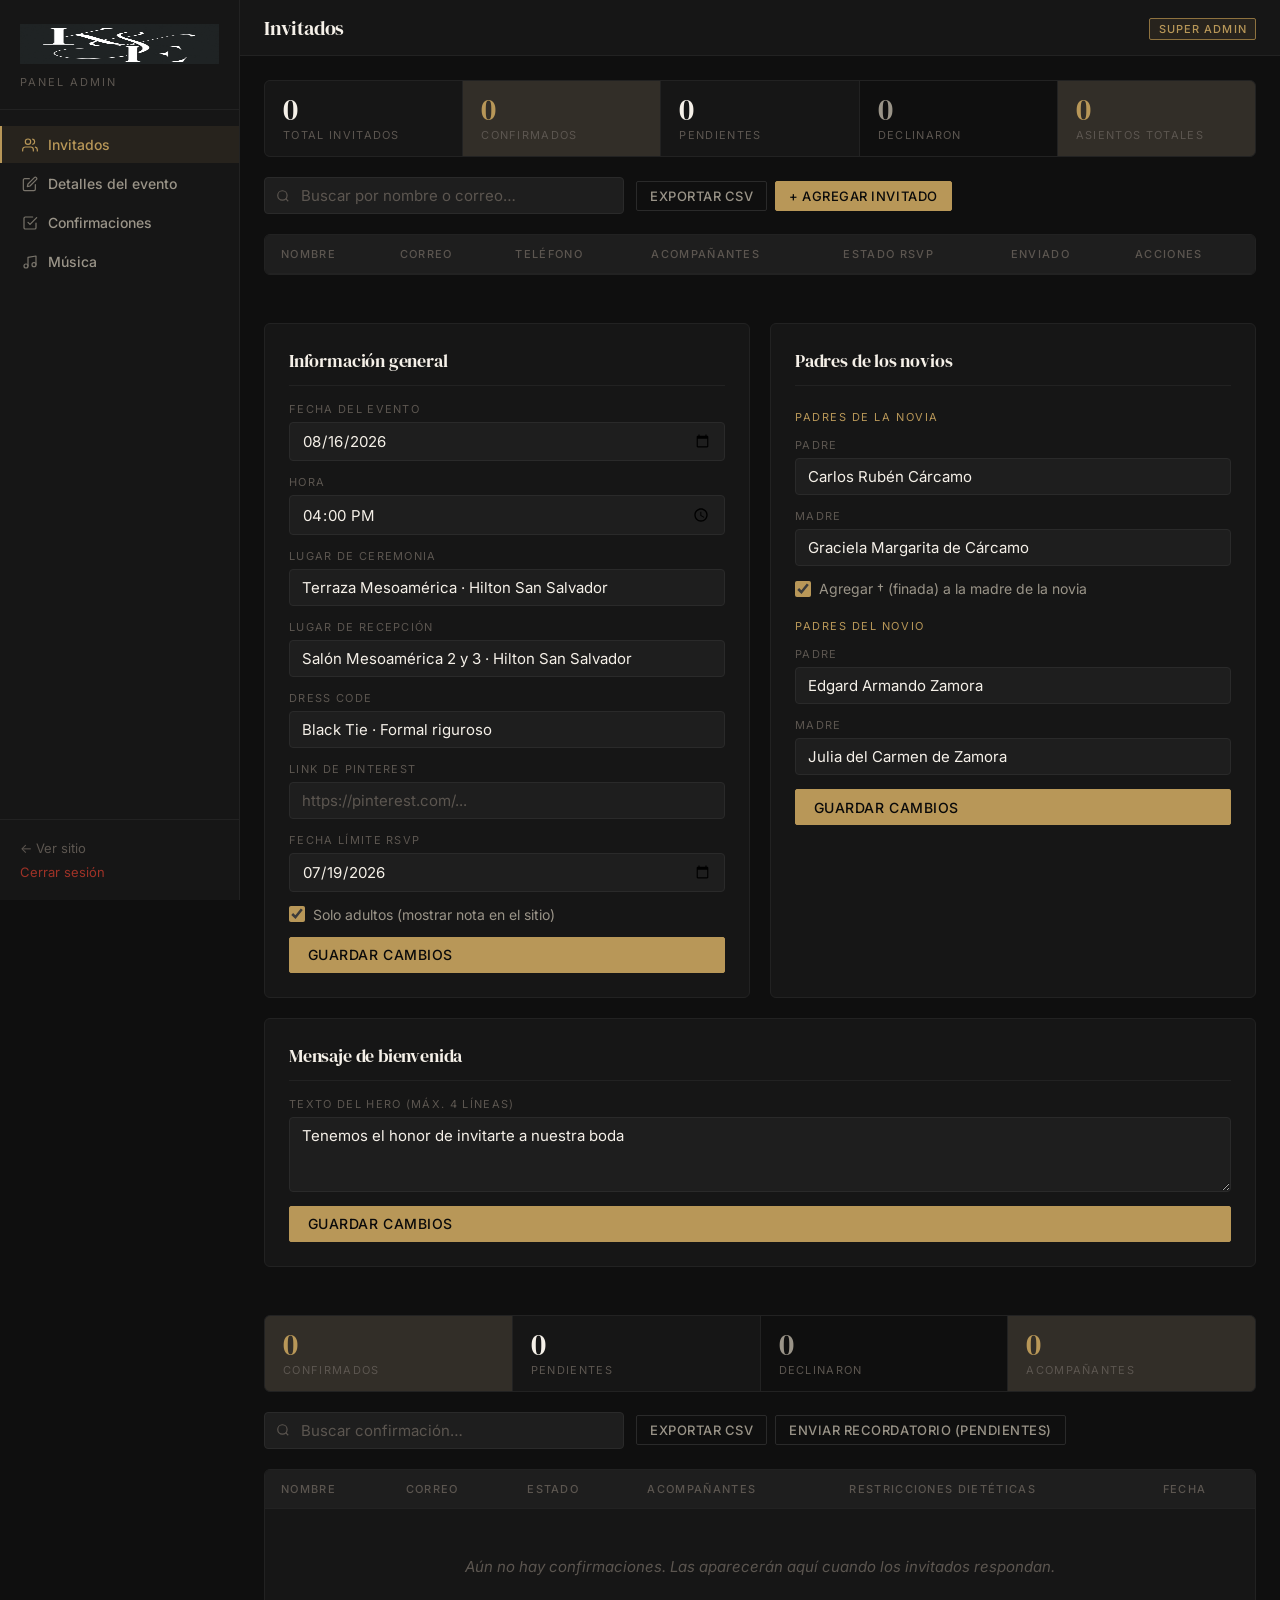
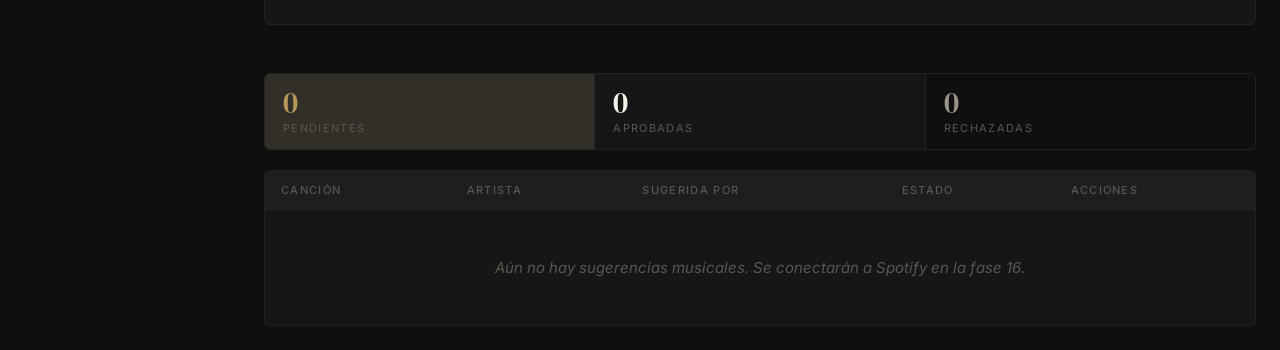
==== admin.html @ da140553 "Initial commit: Wedding PWA Phase 1 - Editorial Refinement & RSVP Logic" ====
<!DOCTYPE html>
<html lang="es-SV">
<head>
  <meta charset="UTF-8">
  <meta name="viewport" content="width=device-width, initial-scale=1.0">
  <meta name="robots" content="noindex, nofollow">
  <title>Admin · Karlita & Edgardo · 16.08.2026</title>

  <link rel="icon" type="image/svg+xml" href="data:image/svg+xml,%3Csvg xmlns='http://www.w3.org/2000/svg' viewBox='0 0 32 32'%3E%3Crect width='32' height='32' fill='%230A0A0A'/%3E%3Ctext x='16' y='22' font-family='serif' font-size='16' font-style='italic' fill='%23B89758' text-anchor='middle'%3EK%26E%3C/text%3E%3C/svg%3E">

  <link rel="preconnect" href="https://fonts.googleapis.com">
  <link rel="preconnect" href="https://fonts.gstatic.com" crossorigin>
  <link rel="stylesheet" href="https://fonts.googleapis.com/css2?family=DM+Serif+Display:ital@0;1&family=Inter:wght@300;400;500;600&family=Cormorant+Garamond:ital,wght@0,400;0,500;0,600;1,400;1,500&display=swap">

  <link rel="stylesheet" href="/styles/admin.css">
</head>
<body>

  <!-- ─── SIDEBAR ─── -->
  <aside class="sidebar" id="sidebar">
    <div class="sidebar__brand">
      <img src="/assets/monograma.png" alt="Logo K&E" class="sidebar__logo">
      <span class="sidebar__label">Panel Admin</span>
    </div>

    <nav class="sidebar__nav" aria-label="Navegación principal">
      <a class="sidebar__link sidebar__link--active" href="#invitados" data-section="invitados" id="nav-invitados">
        <svg width="16" height="16" viewBox="0 0 24 24" fill="none" stroke="currentColor" stroke-width="1.8" stroke-linecap="round" stroke-linejoin="round" aria-hidden="true"><path d="M17 21v-2a4 4 0 0 0-4-4H5a4 4 0 0 0-4 4v2"/><circle cx="9" cy="7" r="4"/><path d="M23 21v-2a4 4 0 0 0-3-3.87"/><path d="M16 3.13a4 4 0 0 1 0 7.75"/></svg>
        Invitados
      </a>
      <a class="sidebar__link" href="#detalles" data-section="detalles" id="nav-detalles">
        <svg width="16" height="16" viewBox="0 0 24 24" fill="none" stroke="currentColor" stroke-width="1.8" stroke-linecap="round" stroke-linejoin="round" aria-hidden="true"><path d="M11 4H4a2 2 0 0 0-2 2v14a2 2 0 0 0 2 2h14a2 2 0 0 0 2-2v-7"/><path d="M18.5 2.5a2.121 2.121 0 0 1 3 3L12 15l-4 1 1-4 9.5-9.5z"/></svg>
        Detalles del evento
      </a>
      <a class="sidebar__link" href="#rsvp" data-section="rsvp" id="nav-rsvp">
        <svg width="16" height="16" viewBox="0 0 24 24" fill="none" stroke="currentColor" stroke-width="1.8" stroke-linecap="round" stroke-linejoin="round" aria-hidden="true"><path d="M9 11l3 3L22 4"/><path d="M21 12v7a2 2 0 0 1-2 2H5a2 2 0 0 1-2-2V5a2 2 0 0 1 2-2h11"/></svg>
        Confirmaciones
      </a>
      <a class="sidebar__link" href="#musica" data-section="musica" id="nav-musica">
        <svg width="16" height="16" viewBox="0 0 24 24" fill="none" stroke="currentColor" stroke-width="1.8" stroke-linecap="round" stroke-linejoin="round" aria-hidden="true"><path d="M9 18V5l12-2v13"/><circle cx="6" cy="18" r="3"/><circle cx="18" cy="16" r="3"/></svg>
        Música
      </a>
    </nav>

    <div class="sidebar__footer">
      <a href="/" class="sidebar__back">← Ver sitio</a>
      <button class="sidebar__logout" id="btn-logout" type="button">Cerrar sesión</button>
    </div>
  </aside>

  <!-- ─── MAIN ─── -->
  <main class="admin-main" id="admin-main">

    <!-- Topbar -->
    <header class="topbar">
      <button class="topbar__menu" id="menu-toggle" type="button" aria-label="Abrir menú" aria-expanded="false" aria-controls="sidebar">
        <span></span><span></span><span></span>
      </button>
      <h1 class="topbar__title" id="page-title">Invitados</h1>
      <div class="topbar__meta">
        <span class="badge badge--gold" id="badge-role">Super Admin</span>
      </div>
    </header>

    <!-- ══════════════════════════════════════════
         SECCIÓN: INVITADOS
    ══════════════════════════════════════════ -->
    <section class="admin-section" id="section-invitados" data-section="invitados">

      <!-- KPI strip -->
      <div class="kpi-strip">
        <div class="kpi">
          <span class="kpi__num" id="kpi-total">0</span>
          <span class="kpi__label">Total invitados</span>
        </div>
        <div class="kpi kpi--gold">
          <span class="kpi__num" id="kpi-confirmed">0</span>
          <span class="kpi__label">Confirmados</span>
        </div>
        <div class="kpi">
          <span class="kpi__num" id="kpi-pending">0</span>
          <span class="kpi__label">Pendientes</span>
        </div>
        <div class="kpi kpi--muted">
          <span class="kpi__num" id="kpi-declined">0</span>
          <span class="kpi__label">Declinaron</span>
        </div>
        <div class="kpi kpi--gold">
          <span class="kpi__num" id="kpi-seats">0</span>
          <span class="kpi__label">Asientos totales</span>
        </div>
      </div>

      <!-- Barra de herramientas -->
      <div class="toolbar">
        <div class="toolbar__search">
          <svg width="14" height="14" viewBox="0 0 24 24" fill="none" stroke="currentColor" stroke-width="2" aria-hidden="true"><circle cx="11" cy="11" r="8"/><path d="M21 21l-4.35-4.35"/></svg>
          <input type="search" id="search-guests" placeholder="Buscar por nombre o correo…" aria-label="Buscar invitados">
        </div>
        <div class="toolbar__actions">
          <button class="btn btn--ghost btn--sm" id="btn-export-csv" type="button">Exportar CSV</button>
          <button class="btn btn--gold btn--sm" id="btn-add-guest" type="button">+ Agregar invitado</button>
        </div>
      </div>

      <!-- Tabla de invitados -->
      <div class="table-wrap">
        <table class="data-table" id="guests-table" aria-label="Lista de invitados">
          <thead>
            <tr>
              <th scope="col">Nombre</th>
              <th scope="col">Correo</th>
              <th scope="col">Teléfono</th>
              <th scope="col">Acompañantes</th>
              <th scope="col">Estado RSVP</th>
              <th scope="col">Enviado</th>
              <th scope="col" class="col-actions">Acciones</th>
            </tr>
          </thead>
          <tbody id="guests-tbody">
            <!-- Se pobla con JS -->
          </tbody>
        </table>
        <div class="table-empty" id="guests-empty" hidden>
          <p>No hay invitados todavía. Agrega el primero con el botón de arriba.</p>
        </div>
      </div>
    </section>

    <!-- ══════════════════════════════════════════
         SECCIÓN: DETALLES DEL EVENTO
    ══════════════════════════════════════════ -->
    <section class="admin-section" id="section-detalles" data-section="detalles" hidden>

      <div class="admin-cards">

        <!-- Información general -->
        <div class="admin-card">
          <h2 class="admin-card__title">Información general</h2>
          <form class="settings-form" id="form-general" novalidate>
            <div class="field-group">
              <label for="set-fecha">Fecha del evento</label>
              <input type="date" id="set-fecha" value="2026-08-16">
            </div>
            <div class="field-group">
              <label for="set-hora">Hora</label>
              <input type="time" id="set-hora" value="16:00">
            </div>
            <div class="field-group">
              <label for="set-venue-ceremonia">Lugar de ceremonia</label>
              <input type="text" id="set-venue-ceremonia" value="Terraza Mesoamérica · Hilton San Salvador">
            </div>
            <div class="field-group">
              <label for="set-venue-recepcion">Lugar de recepción</label>
              <input type="text" id="set-venue-recepcion" value="Salón Mesoamérica 2 y 3 · Hilton San Salvador">
            </div>
            <div class="field-group">
              <label for="set-dresscode">Dress code</label>
              <input type="text" id="set-dresscode" value="Black Tie · Formal riguroso">
            </div>
            <div class="field-group">
              <label for="set-pinterest">Link de Pinterest</label>
              <input type="url" id="set-pinterest" placeholder="https://pinterest.com/...">
            </div>
            <div class="field-group">
              <label for="set-rsvp-deadline">Fecha límite RSVP</label>
              <input type="date" id="set-rsvp-deadline" value="2026-07-19">
            </div>
            <div class="field-group field-group--checkbox">
              <label>
                <input type="checkbox" id="set-solo-adultos" checked>
                Solo adultos (mostrar nota en el sitio)
              </label>
            </div>
            <button class="btn btn--gold" type="submit">Guardar cambios</button>
          </form>
        </div>

        <!-- Padres -->
        <div class="admin-card">
          <h2 class="admin-card__title">Padres de los novios</h2>
          <form class="settings-form" id="form-padres" novalidate>
            <p class="field-section-label">Padres de la novia</p>
            <div class="field-group">
              <label for="set-padre-novia">Padre</label>
              <input type="text" id="set-padre-novia" value="Carlos Rubén Cárcamo">
            </div>
            <div class="field-group">
              <label for="set-madre-novia">Madre</label>
              <input type="text" id="set-madre-novia" value="Graciela Margarita de Cárcamo">
            </div>
            <div class="field-group field-group--checkbox">
              <label>
                <input type="checkbox" id="set-madre-novia-fallecida" checked>
                Agregar † (finada) a la madre de la novia
              </label>
            </div>

            <p class="field-section-label">Padres del novio</p>
            <div class="field-group">
              <label for="set-padre-novio">Padre</label>
              <input type="text" id="set-padre-novio" value="Edgard Armando Zamora">
            </div>
            <div class="field-group">
              <label for="set-madre-novio">Madre</label>
              <input type="text" id="set-madre-novio" value="Julia del Carmen de Zamora">
            </div>
            <button class="btn btn--gold" type="submit">Guardar cambios</button>
          </form>
        </div>

        <!-- Mensaje de bienvenida -->
        <div class="admin-card admin-card--wide">
          <h2 class="admin-card__title">Mensaje de bienvenida</h2>
          <form class="settings-form" id="form-mensaje" novalidate>
            <div class="field-group">
              <label for="set-mensaje">Texto del hero (máx. 4 líneas)</label>
              <textarea id="set-mensaje" rows="3" placeholder="Tenemos el honor de invitarte a nuestra boda…">Tenemos el honor de invitarte a nuestra boda</textarea>
            </div>
            <button class="btn btn--gold" type="submit">Guardar cambios</button>
          </form>
        </div>

      </div>
    </section>

    <!-- ══════════════════════════════════════════
         SECCIÓN: CONFIRMACIONES (RSVP)
    ══════════════════════════════════════════ -->
    <section class="admin-section" id="section-rsvp" data-section="rsvp" hidden>

      <div class="kpi-strip">
        <div class="kpi kpi--gold">
          <span class="kpi__num" id="rsvp-confirmed">0</span>
          <span class="kpi__label">Confirmados</span>
        </div>
        <div class="kpi">
          <span class="kpi__num" id="rsvp-pending">0</span>
          <span class="kpi__label">Pendientes</span>
        </div>
        <div class="kpi kpi--muted">
          <span class="kpi__num" id="rsvp-declined">0</span>
          <span class="kpi__label">Declinaron</span>
        </div>
        <div class="kpi kpi--gold">
          <span class="kpi__num" id="rsvp-plus-ones">0</span>
          <span class="kpi__label">Acompañantes</span>
        </div>
      </div>

      <div class="toolbar">
        <div class="toolbar__search">
          <svg width="14" height="14" viewBox="0 0 24 24" fill="none" stroke="currentColor" stroke-width="2" aria-hidden="true"><circle cx="11" cy="11" r="8"/><path d="M21 21l-4.35-4.35"/></svg>
          <input type="search" id="search-rsvp" placeholder="Buscar confirmación…" aria-label="Buscar confirmación">
        </div>
        <div class="toolbar__actions">
          <button class="btn btn--ghost btn--sm" id="btn-export-rsvp" type="button">Exportar CSV</button>
          <button class="btn btn--ghost btn--sm" id="btn-send-reminder" type="button">Enviar recordatorio (pendientes)</button>
        </div>
      </div>

      <div class="table-wrap">
        <table class="data-table" id="rsvp-table" aria-label="Confirmaciones de asistencia">
          <thead>
            <tr>
              <th scope="col">Nombre</th>
              <th scope="col">Correo</th>
              <th scope="col">Estado</th>
              <th scope="col">Acompañantes</th>
              <th scope="col">Restricciones dietéticas</th>
              <th scope="col">Fecha</th>
            </tr>
          </thead>
          <tbody id="rsvp-tbody">
          </tbody>
        </table>
        <div class="table-empty" id="rsvp-empty">
          <p>Aún no hay confirmaciones. Las aparecerán aquí cuando los invitados respondan.</p>
        </div>
      </div>
    </section>

    <!-- ══════════════════════════════════════════
         SECCIÓN: MÚSICA
    ══════════════════════════════════════════ -->
    <section class="admin-section" id="section-musica" data-section="musica" hidden>

      <div class="kpi-strip">
        <div class="kpi kpi--gold">
          <span class="kpi__num" id="music-pending-count">0</span>
          <span class="kpi__label">Pendientes</span>
        </div>
        <div class="kpi">
          <span class="kpi__num" id="music-approved-count">0</span>
          <span class="kpi__label">Aprobadas</span>
        </div>
        <div class="kpi kpi--muted">
          <span class="kpi__num" id="music-rejected-count">0</span>
          <span class="kpi__label">Rechazadas</span>
        </div>
      </div>

      <div class="table-wrap">
        <table class="data-table" id="music-table" aria-label="Sugerencias musicales">
          <thead>
            <tr>
              <th scope="col">Canción</th>
              <th scope="col">Artista</th>
              <th scope="col">Sugerida por</th>
              <th scope="col">Estado</th>
              <th scope="col" class="col-actions">Acciones</th>
            </tr>
          </thead>
          <tbody id="music-tbody">
          </tbody>
        </table>
        <div class="table-empty" id="music-empty">
          <p>Aún no hay sugerencias musicales. Se conectarán a Spotify en la fase 16.</p>
        </div>
      </div>
    </section>

  </main><!-- /admin-main -->

  <!-- ─────────────────────────────────────────────
       MODAL: Agregar / editar invitado
       ───────────────────────────────────────────── -->
  <div class="modal-backdrop" id="modal-backdrop" hidden aria-modal="true" role="dialog" aria-labelledby="modal-title">
    <div class="modal">
      <header class="modal__header">
        <h2 class="modal__title" id="modal-title">Agregar invitado</h2>
        <button class="modal__close" id="modal-close" type="button" aria-label="Cerrar">
          <svg width="18" height="18" viewBox="0 0 24 24" fill="none" stroke="currentColor" stroke-width="2" aria-hidden="true"><path d="M18 6L6 18M6 6l12 12"/></svg>
        </button>
      </header>
      <form class="modal__form" id="guest-form" novalidate>
        <input type="hidden" id="guest-id">
        <div class="modal__grid">
          <div class="field-group">
            <label for="guest-name">Nombre completo *</label>
            <input type="text" id="guest-name" required placeholder="Ana García">
          </div>
          <div class="field-group">
            <label for="guest-email">Correo electrónico *</label>
            <input type="email" id="guest-email" required placeholder="ana@ejemplo.com">
          </div>
          <div class="field-group">
            <label for="guest-phone">Teléfono (WhatsApp)</label>
            <input type="tel" id="guest-phone" placeholder="+503 7000 0000">
          </div>
          <div class="field-group">
            <label for="guest-companions">Acompañantes permitidos</label>
            <input type="number" id="guest-companions" min="0" max="10" value="0">
          </div>
          <div class="field-group field-group--full">
            <label for="guest-notes">Notas internas</label>
            <textarea id="guest-notes" rows="2" placeholder="Familiar de Karlita, mesa 3…"></textarea>
          </div>
        </div>

        <!-- Acciones de envío -->
        <div class="modal__send">
          <p class="modal__send-label">Enviar invitación</p>
          <div class="modal__send-actions">
            <button type="button" class="btn btn--ghost btn--sm" id="btn-send-email" disabled>
              <svg width="14" height="14" viewBox="0 0 24 24" fill="none" stroke="currentColor" stroke-width="2" aria-hidden="true"><path d="M4 4h16c1.1 0 2 .9 2 2v12c0 1.1-.9 2-2 2H4c-1.1 0-2-.9-2-2V6c0-1.1.9-2 2-2z"/><polyline points="22,6 12,12 2,6"/></svg>
              Por correo
            </button>
            <button type="button" class="btn btn--ghost btn--sm btn--whatsapp" id="btn-send-whatsapp" disabled>
              <svg width="14" height="14" viewBox="0 0 24 24" fill="currentColor" aria-hidden="true"><path d="M17.472 14.382c-.297-.149-1.758-.867-2.03-.967-.273-.099-.471-.148-.67.15-.197.297-.767.966-.94 1.164-.173.199-.347.223-.644.075-.297-.15-1.255-.463-2.39-1.475-.883-.788-1.48-1.761-1.653-2.059-.173-.297-.018-.458.13-.606.134-.133.298-.347.446-.52.149-.174.198-.298.298-.497.099-.198.05-.371-.025-.52-.075-.149-.669-1.612-.916-2.207-.242-.579-.487-.5-.669-.51-.173-.008-.371-.01-.57-.01-.198 0-.52.074-.792.372-.272.297-1.04 1.016-1.04 2.479 0 1.462 1.065 2.875 1.213 3.074.149.198 2.096 3.2 5.077 4.487.709.306 1.262.489 1.694.625.712.227 1.36.195 1.871.118.571-.085 1.758-.719 2.006-1.413.248-.694.248-1.289.173-1.413-.074-.124-.272-.198-.57-.347m-5.421 7.403h-.004a9.87 9.87 0 01-5.031-1.378l-.361-.214-3.741.982.998-3.648-.235-.374a9.86 9.86 0 01-1.51-5.26c.001-5.45 4.436-9.884 9.888-9.884 2.64 0 5.122 1.03 6.988 2.898a9.825 9.825 0 012.893 6.994c-.003 5.45-4.437 9.884-9.885 9.884m8.413-18.297A11.815 11.815 0 0012.05 0C5.495 0 .16 5.335.157 11.892c0 2.096.547 4.142 1.588 5.945L.057 24l6.305-1.654a11.882 11.882 0 005.683 1.448h.005c6.554 0 11.89-5.335 11.893-11.893a11.821 11.821 0 00-3.48-8.413z"/></svg>
              Por WhatsApp
            </button>
          </div>
          <p class="modal__send-note">Guarda primero para habilitar el envío.</p>
        </div>

        <div class="modal__footer">
          <button type="button" class="btn btn--ghost" id="btn-modal-cancel">Cancelar</button>
          <button type="submit" class="btn btn--gold" id="btn-modal-save">Guardar invitado</button>
        </div>
      </form>
    </div>
  </div>

  <!-- ─── TOAST ─── -->
  <div class="toast" id="toast" role="status" aria-live="polite" hidden>
    <span id="toast-msg"></span>
  </div>

  <script src="/scripts/admin.js" defer></script>
</body>
</html>
---- styles/admin.css ----
/* ============================================================
   Karlita & Edgardo · Admin Panel
   Paleta: negro profundo + blancos + acentos dorados
   ============================================================ */

/* ─── TOKENS ─── */
:root {
  --black:       #0A0A0A;
  --surface-0:   #0F0F0F;
  --surface-1:   #161616;
  --surface-2:   #1E1E1E;
  --surface-3:   #272727;
  --border:      #2A2A2A;
  --border-soft: #222222;
  --white:       #FFFFFF;
  --text-1:      #F5F0E8;
  --text-2:      #9A9488;
  --text-3:      #5C5650;
  --gold:        #B89758;
  --gold-light:  #D4B57F;
  --gold-dark:   #8E723F;
  --gold-bg:     rgba(184,151,88,.10);
  --danger:      #C0392B;
  --success:     #27AE60;
  --warning:     #F39C12;

  --font-display: "DM Serif Display", "Playfair Display", Georgia, serif;
  --font-italic:  "Cormorant Garamond", Georgia, serif;
  --font-body:    "Inter", system-ui, sans-serif;

  --sidebar-w: 240px;
  --topbar-h:  56px;

  --ease-out: cubic-bezier(0.23, 1, 0.32, 1);
  --t-fast:   160ms;
  --t-base:   220ms;
}

/* ─── RESET ─── */
*, *::before, *::after { box-sizing: border-box; margin: 0; padding: 0; }
html { font-size: 16px; }
body {
  font-family: var(--font-body);
  font-size: .9375rem;
  color: var(--text-1);
  background: var(--surface-0);
  -webkit-font-smoothing: antialiased;
  display: grid;
  grid-template-columns: var(--sidebar-w) 1fr;
  min-height: 100vh;
  overflow-x: hidden;
}
button { font: inherit; color: inherit; background: none; border: 0; cursor: pointer; }
a { color: inherit; text-decoration: none; }
input, textarea, select {
  font: inherit;
  color: var(--text-1);
  background: var(--surface-2);
  border: 1px solid var(--border);
  border-radius: 4px;
  padding: .5rem .75rem;
  width: 100%;
  transition: border-color var(--t-fast) var(--ease-out), background var(--t-fast);
}
input:focus, textarea:focus, select:focus {
  outline: none;
  border-color: var(--gold);
  background: var(--surface-3);
}
input::placeholder, textarea::placeholder { color: var(--text-3); }
textarea { resize: vertical; }
input[type="checkbox"] { width: auto; }
table { border-collapse: collapse; width: 100%; }

/* ─────────────────────────────────────────────
   SIDEBAR
───────────────────────────────────────────── */
.sidebar {
  grid-column: 1;
  background: var(--surface-1);
  border-right: 1px solid var(--border-soft);
  display: flex;
  flex-direction: column;
  position: sticky;
  top: 0;
  height: 100vh;
  overflow-y: auto;
  z-index: 50;
}

.sidebar__brand {
  padding: 1.5rem 1.25rem 1.25rem;
  border-bottom: 1px solid var(--border-soft);
  display: flex;
  flex-direction: column;
  gap: .2rem;
}

.sidebar__logo {
  height: 40px;
  width: auto;
  margin-bottom: .5rem;
  filter: invert(1);
  mix-blend-mode: screen;
}

.sidebar__label {
  font-size: .6875rem;
  letter-spacing: .18em;
  text-transform: uppercase;
  color: var(--text-3);
}

.sidebar__nav {
  flex: 1;
  display: flex;
  flex-direction: column;
  padding: 1rem 0;
  gap: .125rem;
}

.sidebar__link {
  display: flex;
  align-items: center;
  gap: .625rem;
  padding: .625rem 1.25rem;
  font-size: .875rem;
  font-weight: 500;
  color: var(--text-2);
  border-left: 2px solid transparent;
  transition: color var(--t-fast), background var(--t-fast), border-color var(--t-fast);
}
.sidebar__link:hover {
  color: var(--text-1);
  background: var(--surface-2);
}
.sidebar__link--active {
  color: var(--gold);
  border-left-color: var(--gold);
  background: var(--gold-bg);
}
.sidebar__link svg { flex-shrink: 0; opacity: .75; }
.sidebar__link--active svg { opacity: 1; }

.sidebar__footer {
  padding: 1.25rem;
  border-top: 1px solid var(--border-soft);
  display: flex;
  flex-direction: column;
  gap: .5rem;
}
.sidebar__back {
  font-size: .8125rem;
  color: var(--text-3);
  transition: color var(--t-fast);
}
.sidebar__back:hover { color: var(--text-1); }
.sidebar__logout {
  font-size: .8125rem;
  color: var(--danger);
  text-align: left;
  opacity: .8;
  transition: opacity var(--t-fast);
}
.sidebar__logout:hover { opacity: 1; }

/* ─────────────────────────────────────────────
   MAIN + TOPBAR
───────────────────────────────────────────── */
.admin-main {
  grid-column: 2;
  display: flex;
  flex-direction: column;
  min-height: 100vh;
}

.topbar {
  position: sticky;
  top: 0;
  height: var(--topbar-h);
  background: var(--surface-1);
  border-bottom: 1px solid var(--border-soft);
  display: flex;
  align-items: center;
  gap: 1rem;
  padding: 0 1.5rem;
  z-index: 40;
}

.topbar__menu {
  display: none;
  flex-direction: column;
  gap: 4px;
  padding: .5rem;
  flex-shrink: 0;
}
.topbar__menu span {
  display: block;
  width: 18px;
  height: 1.5px;
  background: var(--text-1);
  border-radius: 2px;
  transition: transform var(--t-base) var(--ease-out), opacity var(--t-fast);
}

.topbar__title {
  font-family: var(--font-display);
  font-weight: 400;
  font-size: 1.25rem;
  letter-spacing: -.01em;
  color: var(--text-1);
  flex: 1;
}

/* ─── BADGES ─── */
.badge {
  font-size: .6875rem;
  font-weight: 500;
  letter-spacing: .1em;
  text-transform: uppercase;
  padding: .25em .75em;
  border-radius: 2px;
}
.badge--gold   { background: var(--gold-bg); color: var(--gold); border: 1px solid var(--gold-dark); }
.badge--green  { background: rgba(39,174,96,.15); color: var(--success); border: 1px solid rgba(39,174,96,.3); }
.badge--muted  { background: var(--surface-2); color: var(--text-2); border: 1px solid var(--border); }
.badge--danger { background: rgba(192,57,43,.15); color: var(--danger); border: 1px solid rgba(192,57,43,.3); }

/* ─────────────────────────────────────────────
   ADMIN SECTIONS
───────────────────────────────────────────── */
.admin-section {
  padding: 1.5rem;
  display: flex;
  flex-direction: column;
  gap: 1.25rem;
  flex: 1;
}

/* ─── KPI STRIP ─── */
.kpi-strip {
  display: flex;
  gap: 1px;
  background: var(--border-soft);
  border: 1px solid var(--border-soft);
  border-radius: 6px;
  overflow: hidden;
}

.kpi {
  flex: 1;
  padding: .875rem 1.125rem;
  background: var(--surface-1);
  display: flex;
  flex-direction: column;
  gap: .2rem;
}

.kpi--gold { background: var(--gold-bg); }
.kpi--muted { background: var(--surface-0); }

.kpi__num {
  font-family: var(--font-display);
  font-size: 1.875rem;
  font-weight: 400;
  line-height: 1;
  color: var(--text-1);
  letter-spacing: -.02em;
}
.kpi--gold .kpi__num { color: var(--gold); }
.kpi--muted .kpi__num { color: var(--text-2); }

.kpi__label {
  font-size: .6875rem;
  letter-spacing: .12em;
  text-transform: uppercase;
  color: var(--text-3);
}

/* ─── TOOLBAR ─── */
.toolbar {
  display: flex;
  align-items: center;
  gap: .75rem;
  flex-wrap: wrap;
}

.toolbar__search {
  position: relative;
  flex: 1;
  min-width: 180px;
  max-width: 360px;
}
.toolbar__search svg {
  position: absolute;
  left: .75rem;
  top: 50%;
  transform: translateY(-50%);
  color: var(--text-3);
  pointer-events: none;
}
.toolbar__search input {
  padding-left: 2.25rem;
}

.toolbar__actions {
  display: flex;
  gap: .5rem;
  flex-wrap: wrap;
}

/* ─── BUTTONS ─── */
.btn {
  display: inline-flex;
  align-items: center;
  gap: .4rem;
  padding: .6em 1.25em;
  font-family: var(--font-body);
  font-size: .875rem;
  font-weight: 500;
  letter-spacing: .04em;
  text-transform: uppercase;
  border: 1px solid transparent;
  border-radius: 2px;
  cursor: pointer;
  transition: background var(--t-fast) var(--ease-out), color var(--t-fast), border-color var(--t-fast), transform var(--t-fast);
  white-space: nowrap;
}
.btn:active { transform: scale(.97); }

.btn--gold {
  background: var(--gold);
  color: var(--black);
  border-color: var(--gold);
}
.btn--gold:hover { background: var(--gold-light); border-color: var(--gold-light); }

.btn--ghost {
  background: transparent;
  color: var(--text-2);
  border-color: var(--border);
}
.btn--ghost:hover { background: var(--surface-2); color: var(--text-1); border-color: var(--text-2); }

.btn--whatsapp { color: #25D366; border-color: rgba(37,211,102,.3); }
.btn--whatsapp:hover { background: rgba(37,211,102,.08); }

.btn--sm { padding: .45em 1em; font-size: .8125rem; }
.btn--danger { background: transparent; color: var(--danger); border-color: rgba(192,57,43,.3); }
.btn--danger:hover { background: rgba(192,57,43,.1); }

.btn:disabled { opacity: .4; cursor: not-allowed; transform: none; }

/* ─── TABLE ─── */
.table-wrap {
  background: var(--surface-1);
  border: 1px solid var(--border-soft);
  border-radius: 6px;
  overflow: hidden;
  overflow-x: auto;
}

.data-table thead {
  background: var(--surface-2);
}
.data-table th {
  padding: .75rem 1rem;
  font-size: .6875rem;
  font-weight: 500;
  letter-spacing: .12em;
  text-transform: uppercase;
  color: var(--text-3);
  text-align: left;
  border-bottom: 1px solid var(--border-soft);
  white-space: nowrap;
}
.data-table td {
  padding: .875rem 1rem;
  font-size: .875rem;
  color: var(--text-1);
  border-bottom: 1px solid var(--border-soft);
  vertical-align: middle;
}
.data-table tbody tr:last-child td { border-bottom: 0; }
.data-table tbody tr:hover td { background: var(--surface-2); }

.col-actions { text-align: right; }
.row-actions { display: flex; gap: .375rem; justify-content: flex-end; }

.table-empty {
  padding: 3rem 1.5rem;
  text-align: center;
  color: var(--text-3);
  font-style: italic;
}

/* ─── RSVP STATUS ─── */
.status-tag {
  display: inline-flex;
  align-items: center;
  gap: .35rem;
  font-size: .75rem;
  font-weight: 500;
  letter-spacing: .06em;
  text-transform: uppercase;
  padding: .2em .65em;
  border-radius: 2px;
}
.status-tag::before {
  content: '';
  width: 6px; height: 6px;
  border-radius: 50%;
  background: currentColor;
  flex-shrink: 0;
}
.status-tag--confirmed { color: var(--success); background: rgba(39,174,96,.1); }
.status-tag--pending   { color: var(--warning); background: rgba(243,156,18,.1); }
.status-tag--declined  { color: var(--danger);  background: rgba(192,57,43,.1); }

/* ─── SEND ICONS ─── */
.sent-icon { color: var(--success); }
.unsent-icon { color: var(--text-3); }

/* ─── CARDS (Detalles) ─── */
.admin-cards {
  display: grid;
  grid-template-columns: repeat(auto-fill, minmax(340px, 1fr));
  gap: 1.25rem;
}
.admin-card {
  background: var(--surface-1);
  border: 1px solid var(--border-soft);
  border-radius: 6px;
  padding: 1.5rem;
  display: flex;
  flex-direction: column;
  gap: 1rem;
}
.admin-card--wide {
  grid-column: 1 / -1;
}
.admin-card__title {
  font-family: var(--font-display);
  font-weight: 400;
  font-size: 1.125rem;
  letter-spacing: -.01em;
  color: var(--text-1);
  padding-bottom: .75rem;
  border-bottom: 1px solid var(--border-soft);
}

/* ─── SETTINGS FORM ─── */
.settings-form {
  display: flex;
  flex-direction: column;
  gap: .875rem;
}
.field-group {
  display: flex;
  flex-direction: column;
  gap: .375rem;
}
.field-group label {
  font-size: .6875rem;
  letter-spacing: .12em;
  text-transform: uppercase;
  color: var(--text-3);
}
.field-group--checkbox {
  flex-direction: row;
  align-items: center;
  gap: .5rem;
}
.field-group--checkbox label {
  text-transform: none;
  letter-spacing: 0;
  font-size: .875rem;
  color: var(--text-2);
  display: flex;
  align-items: center;
  gap: .5rem;
  cursor: pointer;
}
.field-group--checkbox input[type="checkbox"] {
  width: 16px;
  height: 16px;
  accent-color: var(--gold);
}
.field-group--full { grid-column: 1 / -1; }
.field-section-label {
  font-size: .6875rem;
  letter-spacing: .14em;
  text-transform: uppercase;
  color: var(--gold);
  padding-top: .5rem;
}

/* ─────────────────────────────────────────────
   MODAL
───────────────────────────────────────────── */
.modal-backdrop {
  position: fixed;
  inset: 0;
  background: rgba(0,0,0,.75);
  backdrop-filter: blur(4px);
  -webkit-backdrop-filter: blur(4px);
  z-index: 200;
  display: flex;
  align-items: center;
  justify-content: center;
  padding: 1rem;
}
.modal-backdrop[hidden] { display: none; }

.modal {
  background: var(--surface-1);
  border: 1px solid var(--border);
  border-radius: 6px;
  width: 100%;
  max-width: 560px;
  max-height: 90vh;
  overflow-y: auto;
  box-shadow: 0 24px 64px rgba(0,0,0,.6);
}

.modal__header {
  display: flex;
  align-items: center;
  justify-content: space-between;
  padding: 1.25rem 1.5rem;
  border-bottom: 1px solid var(--border-soft);
}
.modal__title {
  font-family: var(--font-display);
  font-weight: 400;
  font-size: 1.25rem;
  color: var(--text-1);
}
.modal__close {
  color: var(--text-3);
  padding: .25rem;
  border-radius: 4px;
  transition: color var(--t-fast), background var(--t-fast);
}
.modal__close:hover { color: var(--text-1); background: var(--surface-2); }

.modal__form { padding: 1.5rem; display: flex; flex-direction: column; gap: 1.25rem; }

.modal__grid {
  display: grid;
  grid-template-columns: 1fr 1fr;
  gap: .875rem;
}
@media (max-width: 480px) { .modal__grid { grid-template-columns: 1fr; } }

.modal__send {
  padding: 1rem;
  background: var(--surface-2);
  border-radius: 4px;
  display: flex;
  flex-direction: column;
  gap: .625rem;
}
.modal__send-label {
  font-size: .6875rem;
  letter-spacing: .12em;
  text-transform: uppercase;
  color: var(--text-3);
}
.modal__send-actions { display: flex; gap: .5rem; flex-wrap: wrap; }
.modal__send-note {
  font-size: .75rem;
  color: var(--text-3);
  font-style: italic;
}

.modal__footer {
  display: flex;
  gap: .5rem;
  justify-content: flex-end;
  padding-top: .5rem;
  border-top: 1px solid var(--border-soft);
}

/* ─────────────────────────────────────────────
   TOAST
───────────────────────────────────────────── */
.toast {
  position: fixed;
  bottom: 1.5rem;
  right: 1.5rem;
  background: var(--surface-3);
  color: var(--text-1);
  border: 1px solid var(--border);
  border-left: 3px solid var(--gold);
  padding: .75rem 1.25rem;
  font-size: .875rem;
  border-radius: 4px;
  box-shadow: 0 8px 32px rgba(0,0,0,.4);
  z-index: 300;
  max-width: 320px;
  animation: toast-in var(--t-base) var(--ease-out);
}
.toast[hidden] { display: none; }
@keyframes toast-in {
  from { opacity: 0; transform: translateY(12px); }
  to   { opacity: 1; transform: translateY(0); }
}

/* ─────────────────────────────────────────────
   FOCUS / ACCESIBILIDAD
───────────────────────────────────────────── */
:focus-visible {
  outline: 2px solid var(--gold);
  outline-offset: 2px;
}

/* ─────────────────────────────────────────────
   RESPONSIVE — sidebar en móvil
───────────────────────────────────────────── */
@media (max-width: 768px) {
  body {
    grid-template-columns: 1fr;
  }

  .sidebar {
    position: fixed;
    left: 0; top: 0; bottom: 0;
    width: var(--sidebar-w);
    transform: translateX(-100%);
    transition: transform var(--t-base) var(--ease-out);
  }
  .sidebar.is-open {
    transform: translateX(0);
    box-shadow: 8px 0 32px rgba(0,0,0,.5);
  }

  .admin-main {
    grid-column: 1;
  }

  .topbar__menu {
    display: flex;
  }

  .kpi-strip {
    flex-wrap: wrap;
  }
  .kpi {
    min-width: calc(50% - 1px);
  }
}

@media (prefers-reduced-motion: reduce) {
  *, *::before, *::after {
    animation-duration: .01ms !important;
    transition-duration: .01ms !important;
  }
}
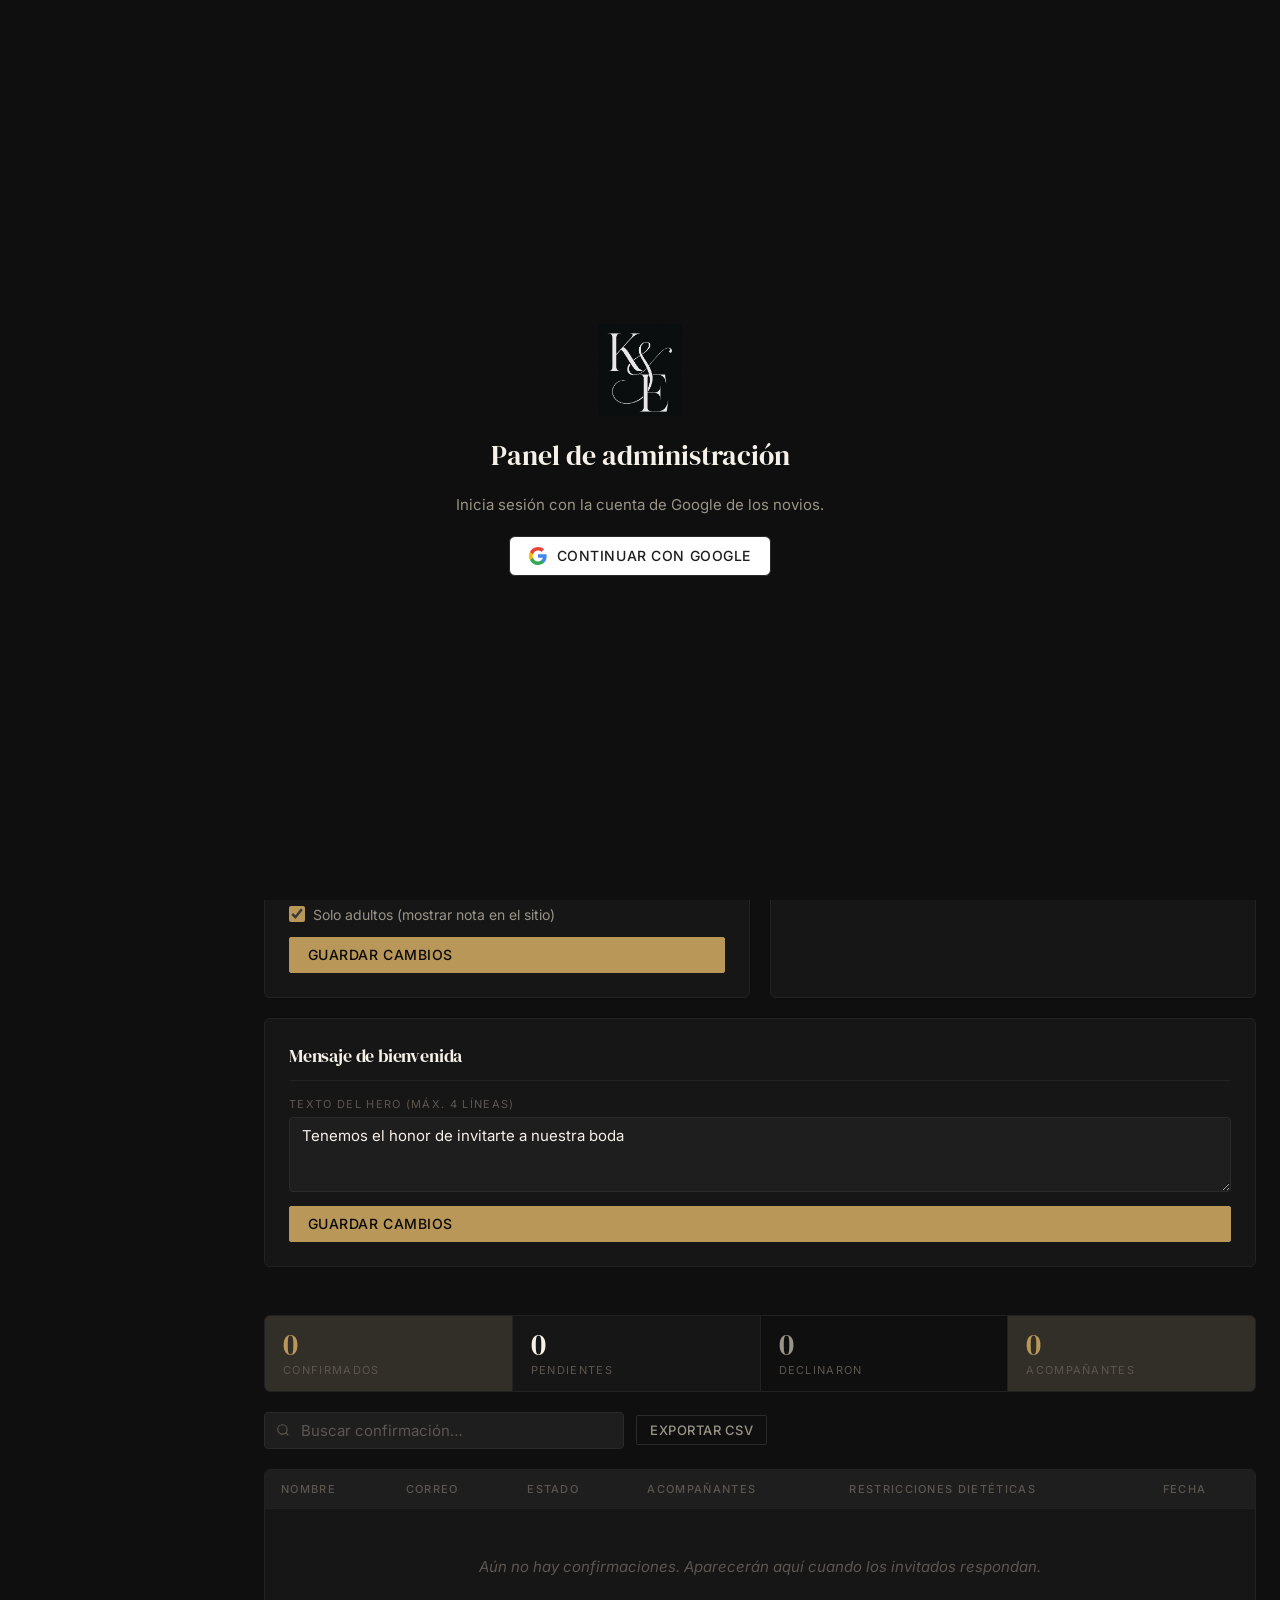
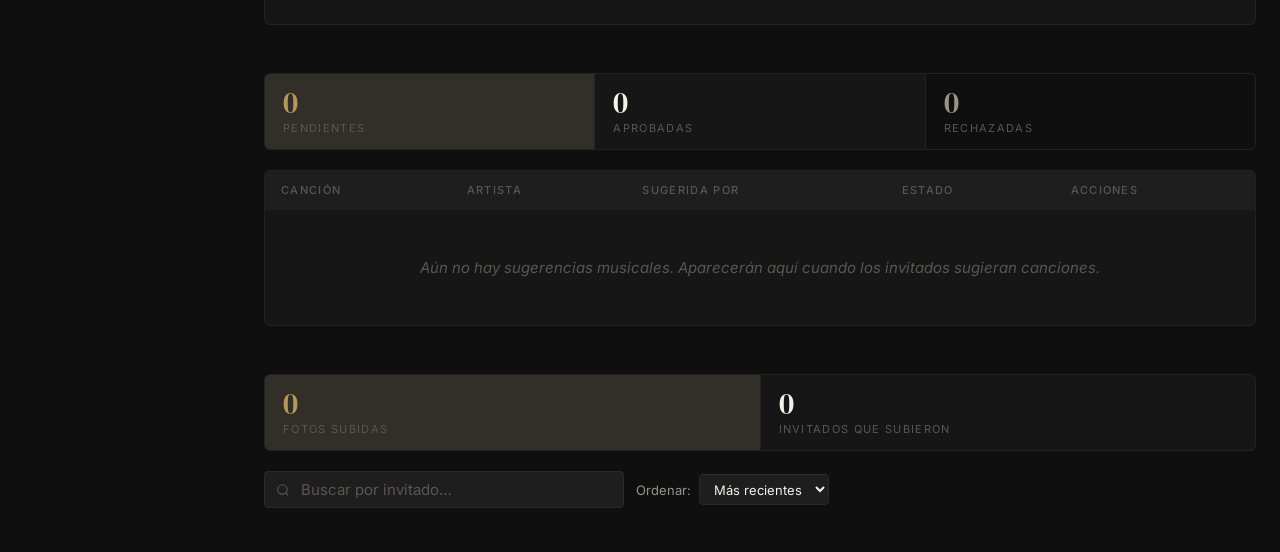
==== commit 210a9f48: "Panel de admin real conectado a Supabase - Gate de acceso: solo super_admin (Google OAuth + check de" ====
--- a/admin.html
+++ b/admin.html
@@ -27,10 +27,6 @@
       <a class="sidebar__link sidebar__link--active" href="#invitados" data-section="invitados" id="nav-invitados">
         <svg width="16" height="16" viewBox="0 0 24 24" fill="none" stroke="currentColor" stroke-width="1.8" stroke-linecap="round" stroke-linejoin="round" aria-hidden="true"><path d="M17 21v-2a4 4 0 0 0-4-4H5a4 4 0 0 0-4 4v2"/><circle cx="9" cy="7" r="4"/><path d="M23 21v-2a4 4 0 0 0-3-3.87"/><path d="M16 3.13a4 4 0 0 1 0 7.75"/></svg>
         Invitados
-      </a>
-      <a class="sidebar__link" href="#detalles" data-section="detalles" id="nav-detalles">
-        <svg width="16" height="16" viewBox="0 0 24 24" fill="none" stroke="currentColor" stroke-width="1.8" stroke-linecap="round" stroke-linejoin="round" aria-hidden="true"><path d="M11 4H4a2 2 0 0 0-2 2v14a2 2 0 0 0 2 2h14a2 2 0 0 0 2-2v-7"/><path d="M18.5 2.5a2.121 2.121 0 0 1 3 3L12 15l-4 1 1-4 9.5-9.5z"/></svg>
-        Detalles del evento
       </a>
       <a class="sidebar__link" href="#rsvp" data-section="rsvp" id="nav-rsvp">
         <svg width="16" height="16" viewBox="0 0 24 24" fill="none" stroke="currentColor" stroke-width="1.8" stroke-linecap="round" stroke-linejoin="round" aria-hidden="true"><path d="M9 11l3 3L22 4"/><path d="M21 12v7a2 2 0 0 1-2 2H5a2 2 0 0 1-2-2V5a2 2 0 0 1 2-2h11"/></svg>
@@ -40,6 +36,10 @@
         <svg width="16" height="16" viewBox="0 0 24 24" fill="none" stroke="currentColor" stroke-width="1.8" stroke-linecap="round" stroke-linejoin="round" aria-hidden="true"><path d="M9 18V5l12-2v13"/><circle cx="6" cy="18" r="3"/><circle cx="18" cy="16" r="3"/></svg>
         Música
       </a>
+      <a class="sidebar__link" href="#galeria" data-section="galeria" id="nav-galeria">
+        <svg width="16" height="16" viewBox="0 0 24 24" fill="none" stroke="currentColor" stroke-width="1.8" stroke-linecap="round" stroke-linejoin="round" aria-hidden="true"><rect x="3" y="3" width="18" height="18" rx="2"/><circle cx="8.5" cy="8.5" r="1.5"/><path d="M21 15l-5-5L5 21"/></svg>
+        Galería
+      </a>
     </nav>
 
     <div class="sidebar__footer">
@@ -99,7 +99,6 @@
         </div>
         <div class="toolbar__actions">
           <button class="btn btn--ghost btn--sm" id="btn-export-csv" type="button">Exportar CSV</button>
-          <button class="btn btn--gold btn--sm" id="btn-add-guest" type="button">+ Agregar invitado</button>
         </div>
       </div>
 
@@ -113,8 +112,7 @@
               <th scope="col">Teléfono</th>
               <th scope="col">Acompañantes</th>
               <th scope="col">Estado RSVP</th>
-              <th scope="col">Enviado</th>
-              <th scope="col" class="col-actions">Acciones</th>
+              <th scope="col">Rol</th>
             </tr>
           </thead>
           <tbody id="guests-tbody">
@@ -255,7 +253,6 @@
         </div>
         <div class="toolbar__actions">
           <button class="btn btn--ghost btn--sm" id="btn-export-rsvp" type="button">Exportar CSV</button>
-          <button class="btn btn--ghost btn--sm" id="btn-send-reminder" type="button">Enviar recordatorio (pendientes)</button>
         </div>
       </div>
 
@@ -275,7 +272,7 @@
           </tbody>
         </table>
         <div class="table-empty" id="rsvp-empty">
-          <p>Aún no hay confirmaciones. Las aparecerán aquí cuando los invitados respondan.</p>
+          <p>Aún no hay confirmaciones. Aparecerán aquí cuando los invitados respondan.</p>
         </div>
       </div>
     </section>
@@ -315,8 +312,47 @@
           </tbody>
         </table>
         <div class="table-empty" id="music-empty">
-          <p>Aún no hay sugerencias musicales. Se conectarán a Spotify en la fase 16.</p>
-        </div>
+          <p>Aún no hay sugerencias musicales. Aparecerán aquí cuando los invitados sugieran canciones.</p>
+        </div>
+      </div>
+    </section>
+
+    <!-- ══════════════════════════════════════════
+         SECCIÓN: GALERÍA (todas las fotos)
+    ══════════════════════════════════════════ -->
+    <section class="admin-section" id="section-galeria" data-section="galeria" hidden>
+
+      <div class="kpi-strip">
+        <div class="kpi kpi--gold">
+          <span class="kpi__num" id="gallery-count">0</span>
+          <span class="kpi__label">Fotos subidas</span>
+        </div>
+        <div class="kpi">
+          <span class="kpi__num" id="gallery-uploaders">0</span>
+          <span class="kpi__label">Invitados que subieron</span>
+        </div>
+      </div>
+
+      <div class="toolbar">
+        <div class="toolbar__search">
+          <svg width="14" height="14" viewBox="0 0 24 24" fill="none" stroke="currentColor" stroke-width="2" aria-hidden="true"><circle cx="11" cy="11" r="8"/><path d="M21 21l-4.35-4.35"/></svg>
+          <input type="search" id="search-gallery" placeholder="Buscar por invitado…" aria-label="Buscar fotos por invitado">
+        </div>
+        <div class="toolbar__actions">
+          <label class="admin-sort">
+            Ordenar:
+            <select id="gallery-sort">
+              <option value="date-desc">Más recientes</option>
+              <option value="date-asc">Más antiguas</option>
+              <option value="uploader">Por invitado</option>
+            </select>
+          </label>
+        </div>
+      </div>
+
+      <div class="admin-gallery" id="admin-gallery"></div>
+      <div class="table-empty" id="gallery-empty" hidden>
+        <p>Aún no hay fotos. Aparecerán aquí cuando los invitados suban las suyas.</p>
       </div>
     </section>
 
@@ -387,6 +423,21 @@
     <span id="toast-msg"></span>
   </div>
 
-  <script src="/scripts/admin.js" defer></script>
+  <!-- ─── GATE DE ACCESO (solo super admin) ─── -->
+  <div class="admin-gate" id="admin-gate">
+    <div class="admin-gate__card">
+      <img src="/assets/monograma.png" alt="K&E" class="admin-gate__logo">
+      <h1 class="admin-gate__title">Panel de administración</h1>
+      <p class="admin-gate__text" id="admin-gate-text">Inicia sesión con la cuenta de Google de los novios.</p>
+      <button type="button" class="btn btn--google" id="admin-google-login">
+        <svg class="g-icon" width="18" height="18" viewBox="0 0 18 18" aria-hidden="true"><path fill="#4285F4" d="M17.64 9.2c0-.64-.06-1.25-.16-1.84H9v3.48h4.84a4.14 4.14 0 0 1-1.8 2.72v2.26h2.92c1.7-1.57 2.68-3.88 2.68-6.62z"/><path fill="#34A853" d="M9 18c2.43 0 4.47-.8 5.96-2.18l-2.92-2.26c-.8.54-1.84.86-3.04.86-2.34 0-4.32-1.58-5.02-3.7H.96v2.34A9 9 0 0 0 9 18z"/><path fill="#FBBC05" d="M3.98 10.72a5.4 5.4 0 0 1 0-3.44V4.94H.96a9 9 0 0 0 0 8.12l3.02-2.34z"/><path fill="#EA4335" d="M9 3.58c1.32 0 2.5.46 3.44 1.35l2.58-2.58A9 9 0 0 0 .96 4.94l3.02 2.34C4.68 5.16 6.66 3.58 9 3.58z"/></svg>
+        Continuar con Google
+      </button>
+      <button type="button" class="admin-gate__signout" id="admin-gate-signout" hidden>Cerrar sesión e intentar con otra cuenta</button>
+    </div>
+  </div>
+
+  <script src="/scripts/config.js"></script>
+  <script src="/scripts/admin.js" type="module"></script>
 </body>
 </html>
--- a/styles/admin.css
+++ b/styles/admin.css
@@ -651,6 +651,110 @@
   }
 }
 
+/* ─── Badges extra (alias de estado) ─── */
+.badge--success { background: rgba(39,174,96,.15); color: var(--success); border: 1px solid rgba(39,174,96,.3); }
+.badge--warning { background: rgba(243,156,18,.15); color: var(--warning); border: 1px solid rgba(243,156,18,.3); }
+
+/* ─── Botón de Google ─── */
+.btn--google {
+  display: inline-flex;
+  align-items: center;
+  gap: .6rem;
+  padding: .7em 1.4em;
+  background: var(--white);
+  color: #1f1f1f;
+  border: 1px solid var(--border);
+  border-radius: 6px;
+  font-weight: 500;
+}
+.btn--google:hover { background: #f1f1f1; }
+.g-icon { flex-shrink: 0; }
+
+/* ─── Gate de acceso ─── */
+.admin-gate {
+  position: fixed;
+  inset: 0;
+  z-index: 1000;
+  background: var(--surface-0);
+  display: flex;
+  align-items: center;
+  justify-content: center;
+  padding: 1.5rem;
+}
+.admin-gate__card {
+  display: flex;
+  flex-direction: column;
+  align-items: center;
+  gap: 1.25rem;
+  text-align: center;
+  max-width: 24rem;
+}
+.admin-gate__logo { width: 84px; filter: invert(1); opacity: .9; }
+.admin-gate__title {
+  font-family: var(--font-display);
+  font-weight: 400;
+  font-size: 1.75rem;
+  color: var(--text-1);
+}
+.admin-gate__text { color: var(--text-2); line-height: 1.5; }
+.admin-gate__signout {
+  color: var(--text-3);
+  font-size: .8125rem;
+  text-decoration: underline;
+}
+.admin-gate__signout:hover { color: var(--text-2); }
+
+/* ─── Sidebar backdrop (móvil) ─── */
+.sidebar-backdrop {
+  position: fixed;
+  inset: 0;
+  background: rgba(0,0,0,.5);
+  z-index: 40;
+  opacity: 0;
+  visibility: hidden;
+  transition: opacity var(--t-base) var(--ease-out), visibility var(--t-base);
+}
+.sidebar-backdrop.is-visible { opacity: 1; visibility: visible; }
+
+/* ─── Selector de orden ─── */
+.admin-sort {
+  display: inline-flex;
+  align-items: center;
+  gap: .5rem;
+  font-size: .8125rem;
+  color: var(--text-2);
+}
+.admin-sort select { padding: .45em .75em; }
+
+/* ─── Galería de admin ─── */
+.admin-gallery {
+  display: grid;
+  grid-template-columns: repeat(auto-fill, minmax(160px, 1fr));
+  gap: .75rem;
+}
+.admin-photo {
+  position: relative;
+  aspect-ratio: 1;
+  overflow: hidden;
+  border-radius: 6px;
+  background: var(--surface-2);
+  border: 1px solid var(--border);
+}
+.admin-photo img { width: 100%; height: 100%; object-fit: cover; display: block; }
+.admin-photo__meta {
+  position: absolute;
+  inset: auto 0 0 0;
+  display: flex;
+  justify-content: space-between;
+  gap: .5rem;
+  padding: .5rem .6rem;
+  font-size: .6875rem;
+  color: var(--text-1);
+  background: linear-gradient(0deg, rgba(0,0,0,.82), transparent);
+}
+.admin-photo__who { font-weight: 500; white-space: nowrap; overflow: hidden; text-overflow: ellipsis; }
+.admin-photo__date { color: var(--text-2); flex-shrink: 0; }
+
 @media (prefers-reduced-motion: reduce) {
   *, *::before, *::after {
     animation-duration: .01ms !important;
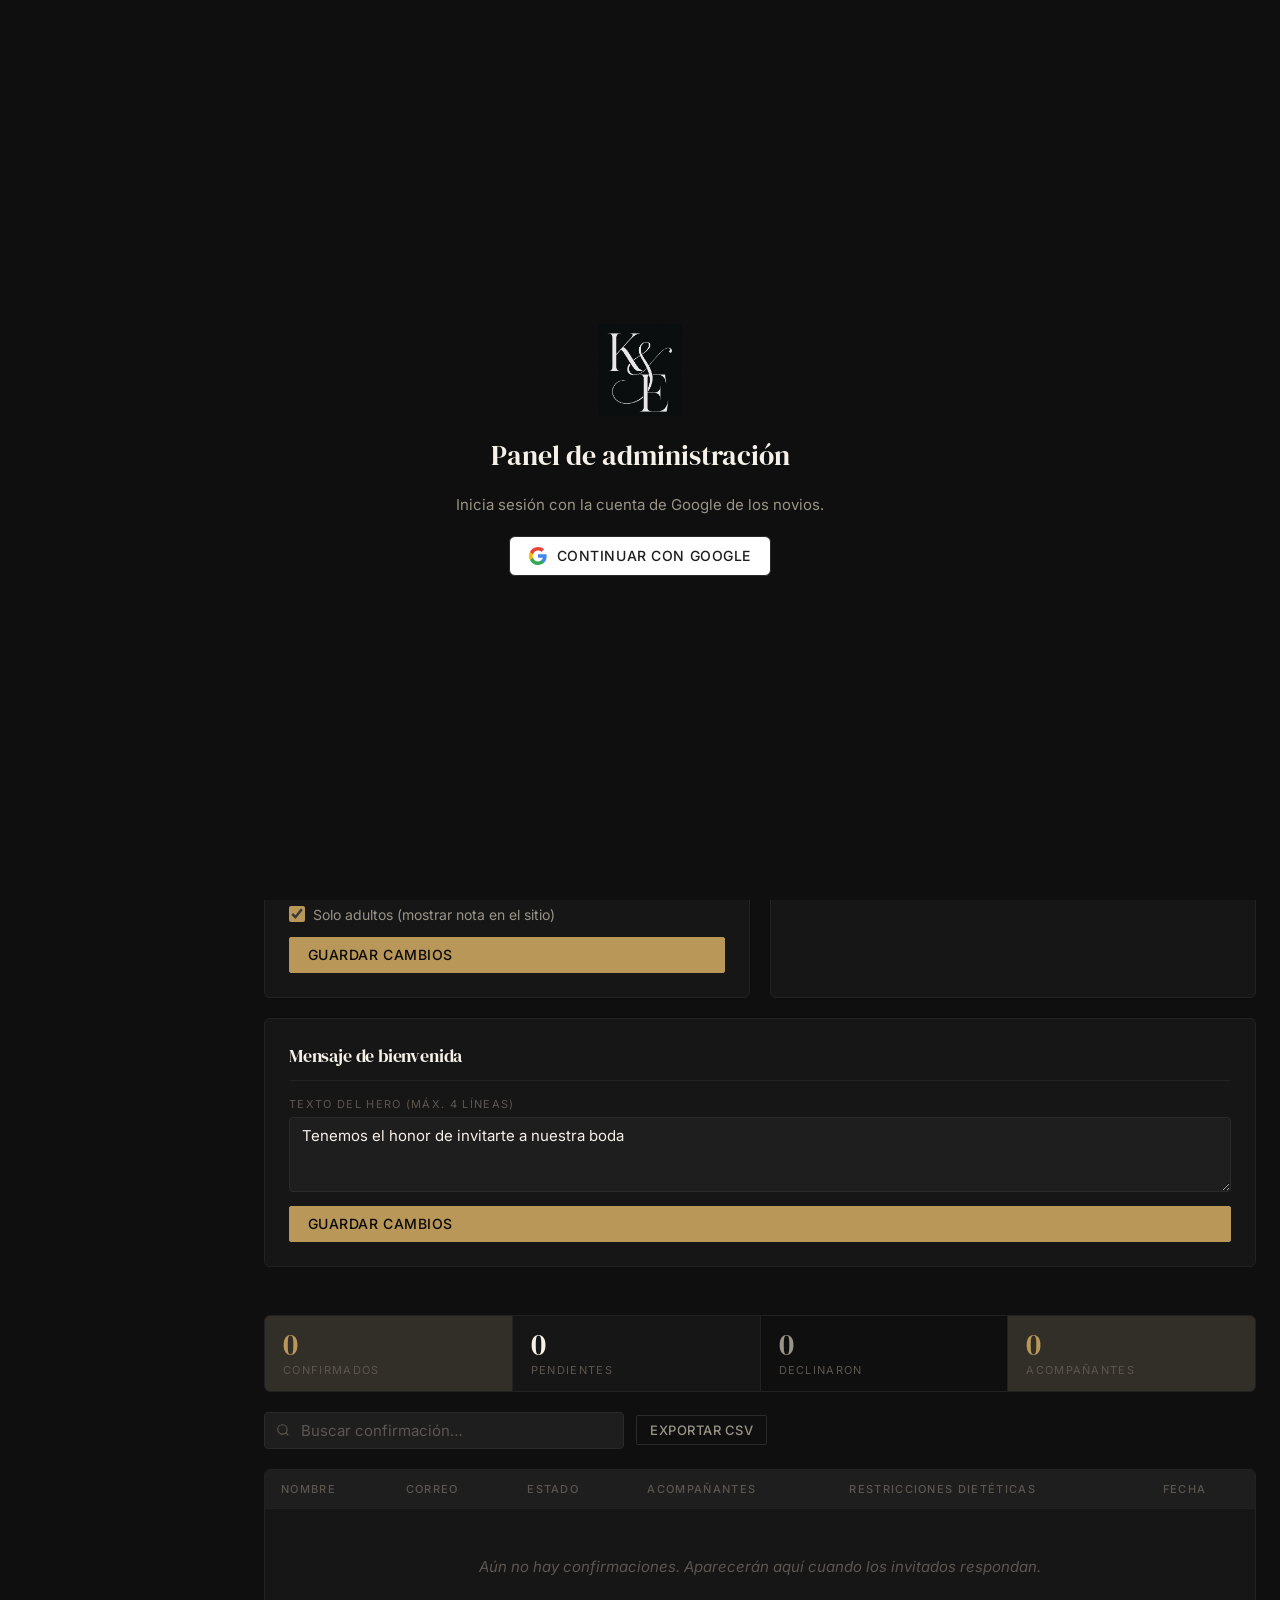
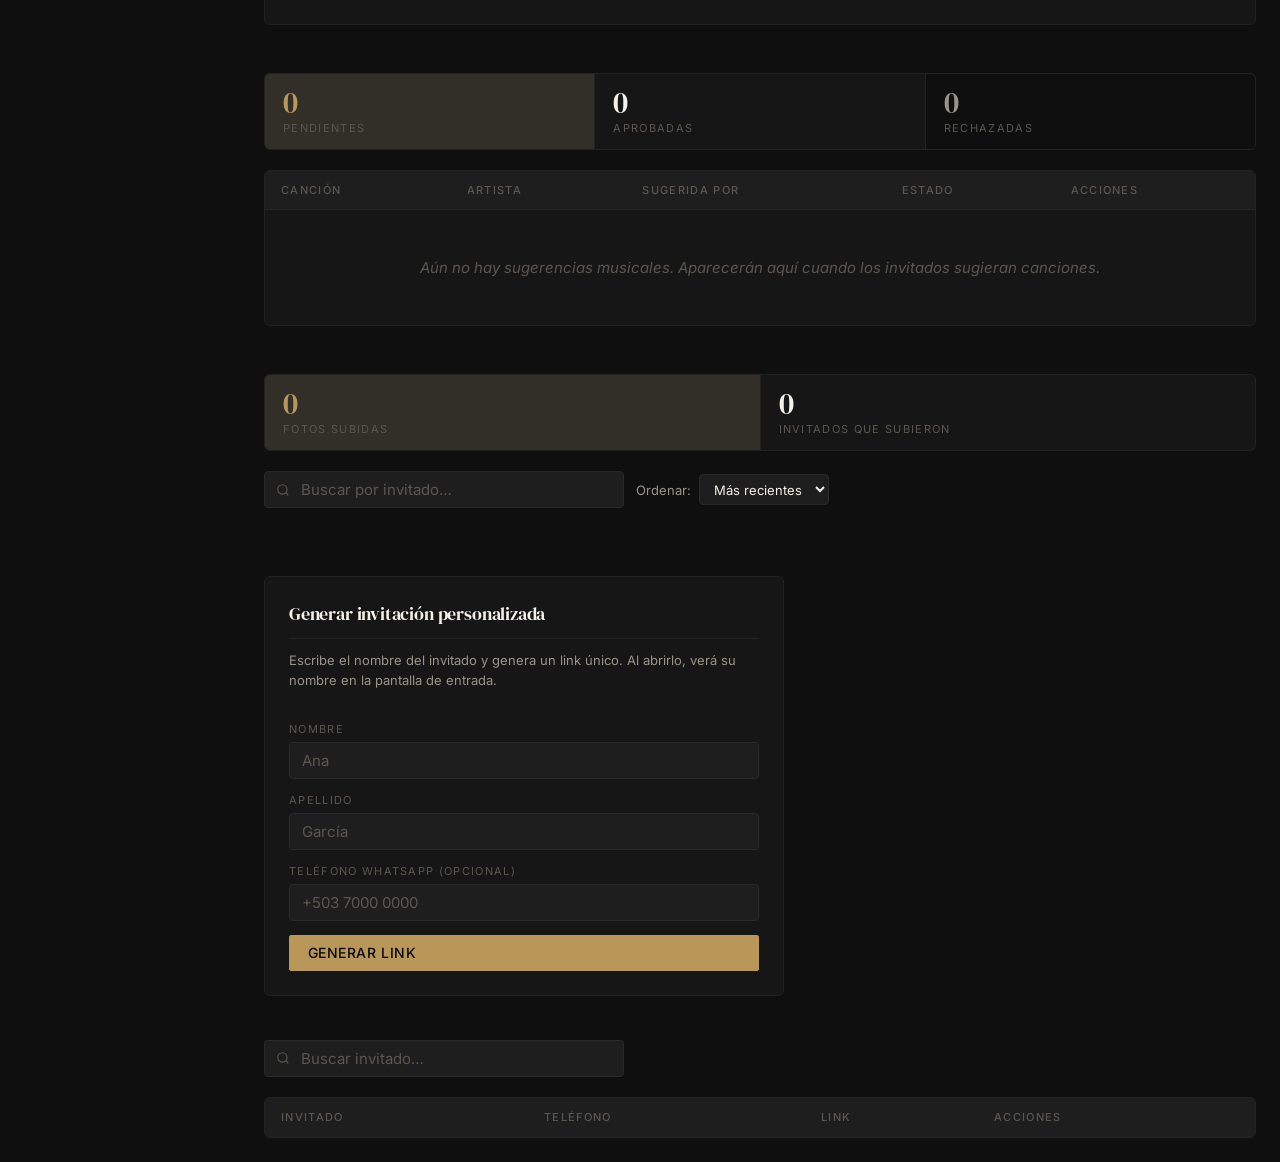
==== commit 018fcf6d: "RSVP funcional + invitaciones personalizadas por token RSVP (opcion A): - Detras de login con Google" ====
--- a/admin.html
+++ b/admin.html
@@ -39,6 +39,10 @@
       <a class="sidebar__link" href="#galeria" data-section="galeria" id="nav-galeria">
         <svg width="16" height="16" viewBox="0 0 24 24" fill="none" stroke="currentColor" stroke-width="1.8" stroke-linecap="round" stroke-linejoin="round" aria-hidden="true"><rect x="3" y="3" width="18" height="18" rx="2"/><circle cx="8.5" cy="8.5" r="1.5"/><path d="M21 15l-5-5L5 21"/></svg>
         Galería
+      </a>
+      <a class="sidebar__link" href="#invitaciones" data-section="invitaciones" id="nav-invitaciones">
+        <svg width="16" height="16" viewBox="0 0 24 24" fill="none" stroke="currentColor" stroke-width="1.8" stroke-linecap="round" stroke-linejoin="round" aria-hidden="true"><path d="M4 4h16c1.1 0 2 .9 2 2v12c0 1.1-.9 2-2 2H4c-1.1 0-2-.9-2-2V6c0-1.1.9-2 2-2z"/><polyline points="22,6 12,13 2,6"/></svg>
+        Invitaciones
       </a>
     </nav>
 
@@ -356,6 +360,56 @@
       </div>
     </section>
 
+    <!-- ══════════════════════════════════════════
+         SECCIÓN: INVITACIONES (links personalizados)
+    ══════════════════════════════════════════ -->
+    <section class="admin-section" id="section-invitaciones" data-section="invitaciones" hidden>
+
+      <div class="admin-card admin-card--form">
+        <h2 class="admin-card__title">Generar invitación personalizada</h2>
+        <p class="admin-card__hint">Escribe el nombre del invitado y genera un link único. Al abrirlo, verá su nombre en la pantalla de entrada.</p>
+        <form class="settings-form" id="invite-form" novalidate>
+          <div class="field-group">
+            <label for="inv-first">Nombre</label>
+            <input type="text" id="inv-first" required placeholder="Ana">
+          </div>
+          <div class="field-group">
+            <label for="inv-last">Apellido</label>
+            <input type="text" id="inv-last" required placeholder="García">
+          </div>
+          <div class="field-group">
+            <label for="inv-phone">Teléfono WhatsApp (opcional)</label>
+            <input type="tel" id="inv-phone" placeholder="+503 7000 0000">
+          </div>
+          <button class="btn btn--gold" type="submit" id="btn-generate-invite">Generar link</button>
+        </form>
+      </div>
+
+      <div class="toolbar">
+        <div class="toolbar__search">
+          <svg width="14" height="14" viewBox="0 0 24 24" fill="none" stroke="currentColor" stroke-width="2" aria-hidden="true"><circle cx="11" cy="11" r="8"/><path d="M21 21l-4.35-4.35"/></svg>
+          <input type="search" id="search-invites" placeholder="Buscar invitado…" aria-label="Buscar invitaciones">
+        </div>
+      </div>
+
+      <div class="table-wrap">
+        <table class="data-table" id="invites-table" aria-label="Invitaciones generadas">
+          <thead>
+            <tr>
+              <th scope="col">Invitado</th>
+              <th scope="col">Teléfono</th>
+              <th scope="col">Link</th>
+              <th scope="col" class="col-actions">Acciones</th>
+            </tr>
+          </thead>
+          <tbody id="invites-tbody"></tbody>
+        </table>
+        <div class="table-empty" id="invites-empty" hidden>
+          <p>Aún no has generado invitaciones.</p>
+        </div>
+      </div>
+    </section>
+
   </main><!-- /admin-main -->
 
   <!-- ─────────────────────────────────────────────
--- a/styles/admin.css
+++ b/styles/admin.css
@@ -716,6 +716,21 @@
 }
 .sidebar-backdrop.is-visible { opacity: 1; visibility: visible; }
 
+/* ─── Invitaciones ─── */
+.admin-card--form { max-width: 520px; margin-bottom: 1.5rem; }
+.admin-card__hint {
+  color: var(--text-2);
+  font-size: .8125rem;
+  line-height: 1.5;
+  margin: -.25rem 0 1rem;
+}
+.invite-link {
+  font-family: ui-monospace, "SF Mono", Menlo, monospace;
+  font-size: .75rem;
+  color: var(--gold-light);
+  word-break: break-all;
+}
+
 /* ─── Selector de orden ─── */
 .admin-sort {
   display: inline-flex;
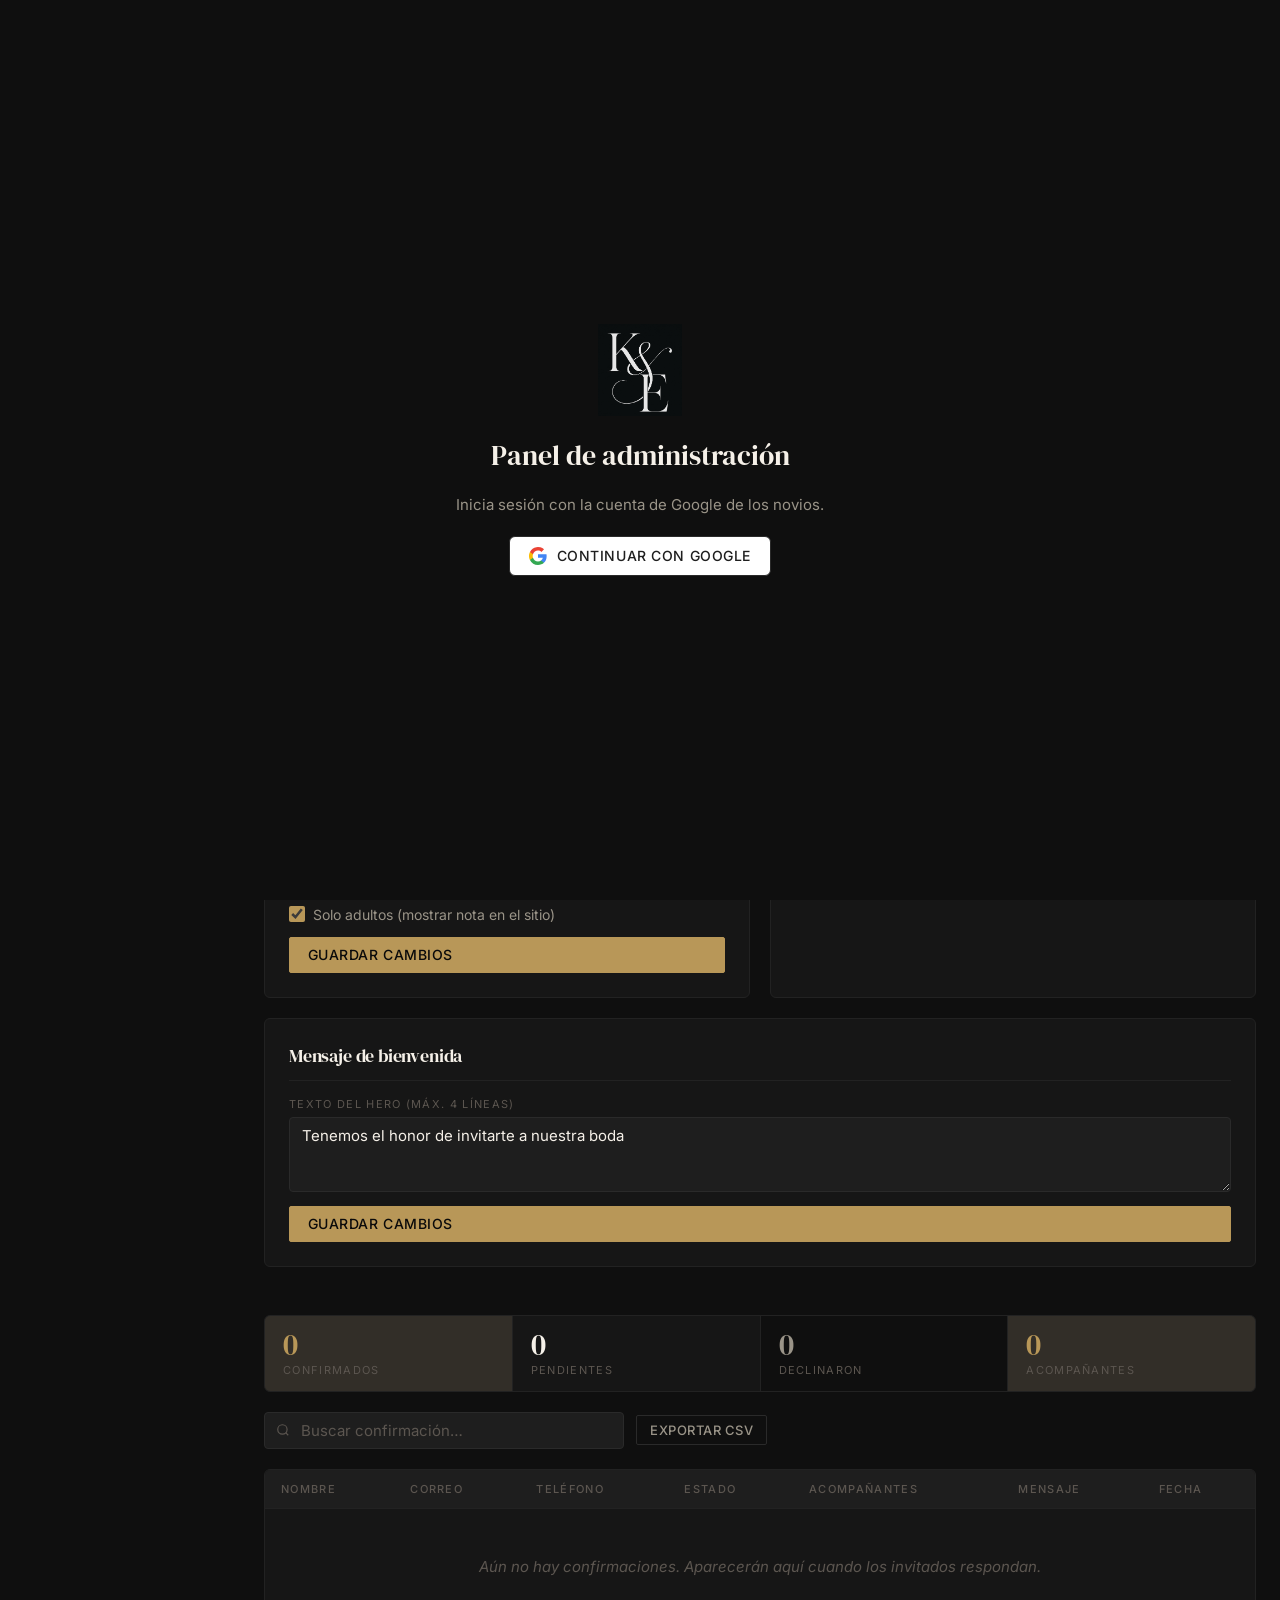
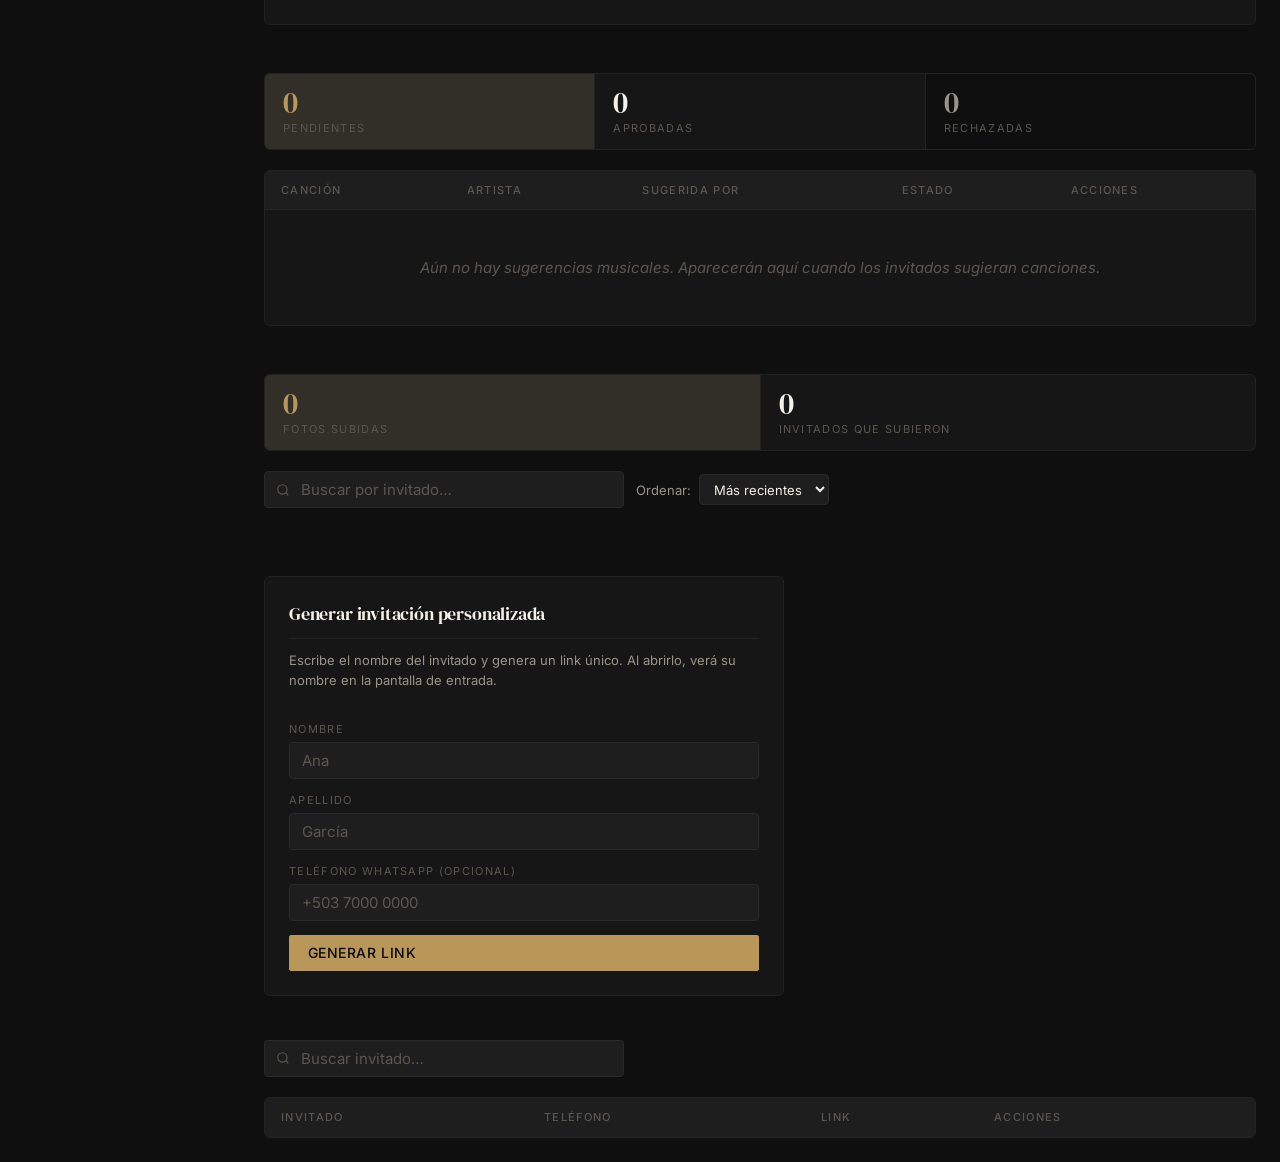
==== commit 034e67a5: "RSVP abierto sin login + menu de usuario + pagina de playlists - RSVP ya no exige sesion: nueva tabl" ====
--- a/admin.html
+++ b/admin.html
@@ -111,12 +111,11 @@
         <table class="data-table" id="guests-table" aria-label="Lista de invitados">
           <thead>
             <tr>
-              <th scope="col">Nombre</th>
+              <th scope="col">Invitado</th>
+              <th scope="col">Teléfono</th>
               <th scope="col">Correo</th>
-              <th scope="col">Teléfono</th>
               <th scope="col">Acompañantes</th>
               <th scope="col">Estado RSVP</th>
-              <th scope="col">Rol</th>
             </tr>
           </thead>
           <tbody id="guests-tbody">
@@ -124,7 +123,7 @@
           </tbody>
         </table>
         <div class="table-empty" id="guests-empty" hidden>
-          <p>No hay invitados todavía. Agrega el primero con el botón de arriba.</p>
+          <p>No hay invitados todavía. Genera invitaciones en la sección «Invitaciones».</p>
         </div>
       </div>
     </section>
@@ -266,9 +265,10 @@
             <tr>
               <th scope="col">Nombre</th>
               <th scope="col">Correo</th>
+              <th scope="col">Teléfono</th>
               <th scope="col">Estado</th>
               <th scope="col">Acompañantes</th>
-              <th scope="col">Restricciones dietéticas</th>
+              <th scope="col">Mensaje</th>
               <th scope="col">Fecha</th>
             </tr>
           </thead>
--- a/styles/admin.css
+++ b/styles/admin.css
@@ -387,6 +387,28 @@
 .col-actions { text-align: right; }
 .row-actions { display: flex; gap: .375rem; justify-content: flex-end; }
 
+/* Edición inline de asistencia (super admin) */
+.guest-edit__num {
+  width: 4.5rem;
+  padding: .4rem .55rem;
+  font-size: .875rem;
+}
+.guest-edit__status {
+  padding: .4rem 2rem .4rem .65rem;
+  font-size: .8125rem;
+  font-weight: 500;
+  border-radius: 6px;
+  cursor: pointer;
+  appearance: none;
+  -webkit-appearance: none;
+  background-image: url("data:image/svg+xml,%3Csvg xmlns='http://www.w3.org/2000/svg' width='10' height='6' viewBox='0 0 10 6'%3E%3Cpath fill='%239A9488' d='M0 0l5 6 5-6z'/%3E%3C/svg%3E");
+  background-repeat: no-repeat;
+  background-position: right .65rem center;
+}
+.guest-edit__status--confirmed { color: var(--success); border-color: rgba(39,174,96,.4); }
+.guest-edit__status--declined  { color: var(--text-2); }
+.guest-edit__status--pending   { color: var(--warning); border-color: rgba(243,156,18,.4); }
+
 .table-empty {
   padding: 3rem 1.5rem;
   text-align: center;
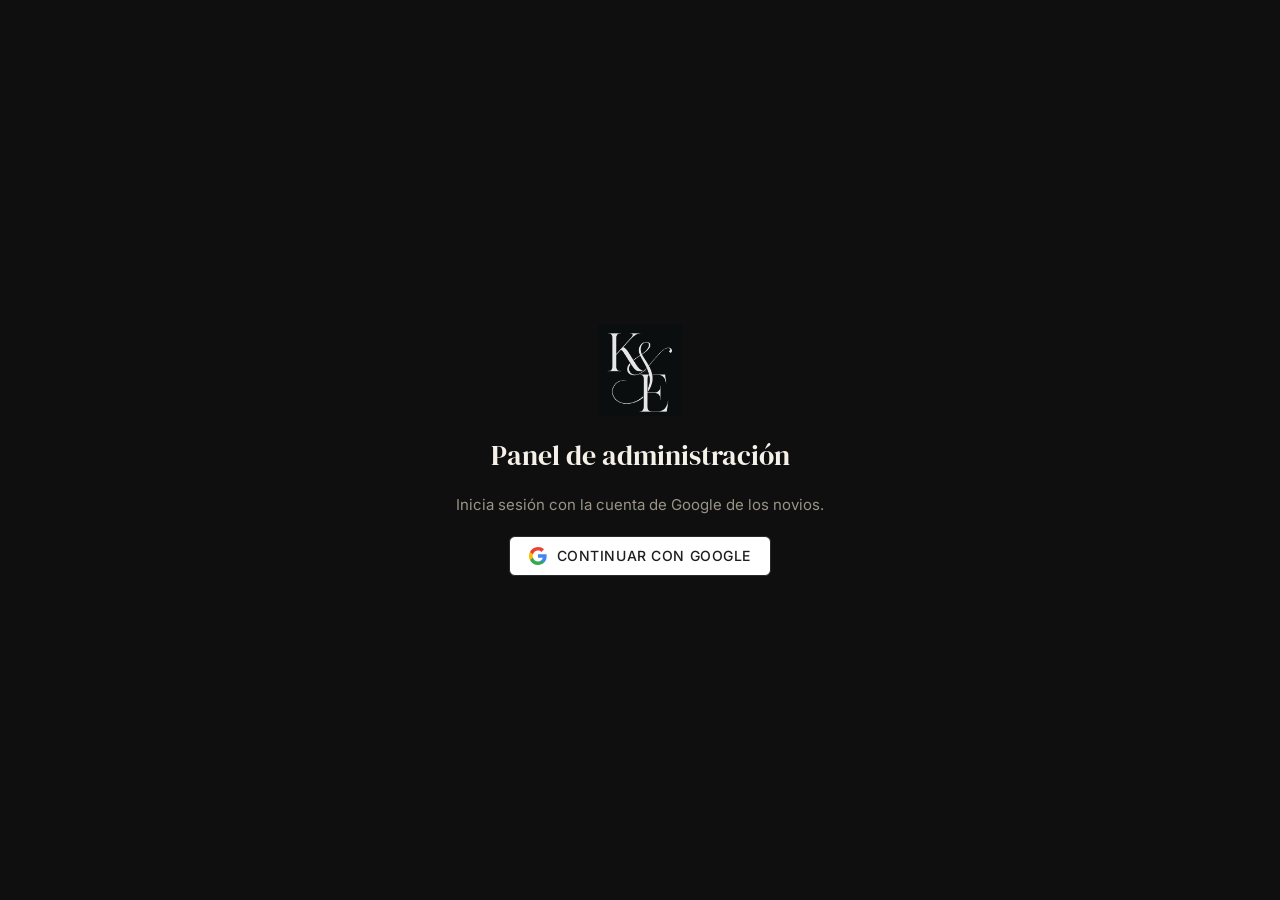
==== commit 27cd7c5e: "Admin: unificar invitados+RSVP, filtros, borrar fotos, invitaciones personalizadas con acompañantes " ====
--- a/admin.html
+++ b/admin.html
@@ -19,7 +19,9 @@
   <!-- ─── SIDEBAR ─── -->
   <aside class="sidebar" id="sidebar">
     <div class="sidebar__brand">
-      <img src="/assets/monograma.png" alt="Logo K&E" class="sidebar__logo">
+      <a href="/" class="sidebar__logo-link">
+        <img src="/assets/monograma.png" alt="Logo K&E" class="sidebar__logo">
+      </a>
       <span class="sidebar__label">Panel Admin</span>
     </div>
 
@@ -28,10 +30,6 @@
         <svg width="16" height="16" viewBox="0 0 24 24" fill="none" stroke="currentColor" stroke-width="1.8" stroke-linecap="round" stroke-linejoin="round" aria-hidden="true"><path d="M17 21v-2a4 4 0 0 0-4-4H5a4 4 0 0 0-4 4v2"/><circle cx="9" cy="7" r="4"/><path d="M23 21v-2a4 4 0 0 0-3-3.87"/><path d="M16 3.13a4 4 0 0 1 0 7.75"/></svg>
         Invitados
       </a>
-      <a class="sidebar__link" href="#rsvp" data-section="rsvp" id="nav-rsvp">
-        <svg width="16" height="16" viewBox="0 0 24 24" fill="none" stroke="currentColor" stroke-width="1.8" stroke-linecap="round" stroke-linejoin="round" aria-hidden="true"><path d="M9 11l3 3L22 4"/><path d="M21 12v7a2 2 0 0 1-2 2H5a2 2 0 0 1-2-2V5a2 2 0 0 1 2-2h11"/></svg>
-        Confirmaciones
-      </a>
       <a class="sidebar__link" href="#musica" data-section="musica" id="nav-musica">
         <svg width="16" height="16" viewBox="0 0 24 24" fill="none" stroke="currentColor" stroke-width="1.8" stroke-linecap="round" stroke-linejoin="round" aria-hidden="true"><path d="M9 18V5l12-2v13"/><circle cx="6" cy="18" r="3"/><circle cx="18" cy="16" r="3"/></svg>
         Música
@@ -42,7 +40,7 @@
       </a>
       <a class="sidebar__link" href="#invitaciones" data-section="invitaciones" id="nav-invitaciones">
         <svg width="16" height="16" viewBox="0 0 24 24" fill="none" stroke="currentColor" stroke-width="1.8" stroke-linecap="round" stroke-linejoin="round" aria-hidden="true"><path d="M4 4h16c1.1 0 2 .9 2 2v12c0 1.1-.9 2-2 2H4c-1.1 0-2-.9-2-2V6c0-1.1.9-2 2-2z"/><polyline points="22,6 12,13 2,6"/></svg>
-        Invitaciones
+        Invitaciones Personalizadas
       </a>
     </nav>
 
@@ -67,7 +65,7 @@
     </header>
 
     <!-- ══════════════════════════════════════════
-         SECCIÓN: INVITADOS
+         SECCIÓN: INVITADOS (incluye RSVP)
     ══════════════════════════════════════════ -->
     <section class="admin-section" id="section-invitados" data-section="invitados">
 
@@ -102,6 +100,12 @@
           <input type="search" id="search-guests" placeholder="Buscar por nombre o correo…" aria-label="Buscar invitados">
         </div>
         <div class="toolbar__actions">
+          <div class="filter-tabs" id="guest-filters" role="group" aria-label="Filtrar por estado">
+            <button class="filter-tab filter-tab--active" data-filter="all" type="button">Todos</button>
+            <button class="filter-tab" data-filter="confirmed" type="button">Confirmados</button>
+            <button class="filter-tab" data-filter="pending" type="button">Pendientes</button>
+            <button class="filter-tab" data-filter="declined" type="button">Declinaron</button>
+          </div>
           <button class="btn btn--ghost btn--sm" id="btn-export-csv" type="button">Exportar CSV</button>
         </div>
       </div>
@@ -111,11 +115,14 @@
         <table class="data-table" id="guests-table" aria-label="Lista de invitados">
           <thead>
             <tr>
+              <th scope="col" class="col-num">#</th>
               <th scope="col">Invitado</th>
               <th scope="col">Teléfono</th>
               <th scope="col">Correo</th>
               <th scope="col">Acompañantes</th>
               <th scope="col">Estado RSVP</th>
+              <th scope="col">Mensaje</th>
+              <th scope="col">Fecha RSVP</th>
             </tr>
           </thead>
           <tbody id="guests-tbody">
@@ -123,160 +130,7 @@
           </tbody>
         </table>
         <div class="table-empty" id="guests-empty" hidden>
-          <p>No hay invitados todavía. Genera invitaciones en la sección «Invitaciones».</p>
-        </div>
-      </div>
-    </section>
-
-    <!-- ══════════════════════════════════════════
-         SECCIÓN: DETALLES DEL EVENTO
-    ══════════════════════════════════════════ -->
-    <section class="admin-section" id="section-detalles" data-section="detalles" hidden>
-
-      <div class="admin-cards">
-
-        <!-- Información general -->
-        <div class="admin-card">
-          <h2 class="admin-card__title">Información general</h2>
-          <form class="settings-form" id="form-general" novalidate>
-            <div class="field-group">
-              <label for="set-fecha">Fecha del evento</label>
-              <input type="date" id="set-fecha" value="2026-08-16">
-            </div>
-            <div class="field-group">
-              <label for="set-hora">Hora</label>
-              <input type="time" id="set-hora" value="16:00">
-            </div>
-            <div class="field-group">
-              <label for="set-venue-ceremonia">Lugar de ceremonia</label>
-              <input type="text" id="set-venue-ceremonia" value="Terraza Mesoamérica · Hilton San Salvador">
-            </div>
-            <div class="field-group">
-              <label for="set-venue-recepcion">Lugar de recepción</label>
-              <input type="text" id="set-venue-recepcion" value="Salón Mesoamérica 2 y 3 · Hilton San Salvador">
-            </div>
-            <div class="field-group">
-              <label for="set-dresscode">Dress code</label>
-              <input type="text" id="set-dresscode" value="Black Tie · Formal riguroso">
-            </div>
-            <div class="field-group">
-              <label for="set-pinterest">Link de Pinterest</label>
-              <input type="url" id="set-pinterest" placeholder="https://pinterest.com/...">
-            </div>
-            <div class="field-group">
-              <label for="set-rsvp-deadline">Fecha límite RSVP</label>
-              <input type="date" id="set-rsvp-deadline" value="2026-07-19">
-            </div>
-            <div class="field-group field-group--checkbox">
-              <label>
-                <input type="checkbox" id="set-solo-adultos" checked>
-                Solo adultos (mostrar nota en el sitio)
-              </label>
-            </div>
-            <button class="btn btn--gold" type="submit">Guardar cambios</button>
-          </form>
-        </div>
-
-        <!-- Padres -->
-        <div class="admin-card">
-          <h2 class="admin-card__title">Padres de los novios</h2>
-          <form class="settings-form" id="form-padres" novalidate>
-            <p class="field-section-label">Padres de la novia</p>
-            <div class="field-group">
-              <label for="set-padre-novia">Padre</label>
-              <input type="text" id="set-padre-novia" value="Carlos Rubén Cárcamo">
-            </div>
-            <div class="field-group">
-              <label for="set-madre-novia">Madre</label>
-              <input type="text" id="set-madre-novia" value="Graciela Margarita de Cárcamo">
-            </div>
-            <div class="field-group field-group--checkbox">
-              <label>
-                <input type="checkbox" id="set-madre-novia-fallecida" checked>
-                Agregar † (finada) a la madre de la novia
-              </label>
-            </div>
-
-            <p class="field-section-label">Padres del novio</p>
-            <div class="field-group">
-              <label for="set-padre-novio">Padre</label>
-              <input type="text" id="set-padre-novio" value="Edgard Armando Zamora">
-            </div>
-            <div class="field-group">
-              <label for="set-madre-novio">Madre</label>
-              <input type="text" id="set-madre-novio" value="Julia del Carmen de Zamora">
-            </div>
-            <button class="btn btn--gold" type="submit">Guardar cambios</button>
-          </form>
-        </div>
-
-        <!-- Mensaje de bienvenida -->
-        <div class="admin-card admin-card--wide">
-          <h2 class="admin-card__title">Mensaje de bienvenida</h2>
-          <form class="settings-form" id="form-mensaje" novalidate>
-            <div class="field-group">
-              <label for="set-mensaje">Texto del hero (máx. 4 líneas)</label>
-              <textarea id="set-mensaje" rows="3" placeholder="Tenemos el honor de invitarte a nuestra boda…">Tenemos el honor de invitarte a nuestra boda</textarea>
-            </div>
-            <button class="btn btn--gold" type="submit">Guardar cambios</button>
-          </form>
-        </div>
-
-      </div>
-    </section>
-
-    <!-- ══════════════════════════════════════════
-         SECCIÓN: CONFIRMACIONES (RSVP)
-    ══════════════════════════════════════════ -->
-    <section class="admin-section" id="section-rsvp" data-section="rsvp" hidden>
-
-      <div class="kpi-strip">
-        <div class="kpi kpi--gold">
-          <span class="kpi__num" id="rsvp-confirmed">0</span>
-          <span class="kpi__label">Confirmados</span>
-        </div>
-        <div class="kpi">
-          <span class="kpi__num" id="rsvp-pending">0</span>
-          <span class="kpi__label">Pendientes</span>
-        </div>
-        <div class="kpi kpi--muted">
-          <span class="kpi__num" id="rsvp-declined">0</span>
-          <span class="kpi__label">Declinaron</span>
-        </div>
-        <div class="kpi kpi--gold">
-          <span class="kpi__num" id="rsvp-plus-ones">0</span>
-          <span class="kpi__label">Acompañantes</span>
-        </div>
-      </div>
-
-      <div class="toolbar">
-        <div class="toolbar__search">
-          <svg width="14" height="14" viewBox="0 0 24 24" fill="none" stroke="currentColor" stroke-width="2" aria-hidden="true"><circle cx="11" cy="11" r="8"/><path d="M21 21l-4.35-4.35"/></svg>
-          <input type="search" id="search-rsvp" placeholder="Buscar confirmación…" aria-label="Buscar confirmación">
-        </div>
-        <div class="toolbar__actions">
-          <button class="btn btn--ghost btn--sm" id="btn-export-rsvp" type="button">Exportar CSV</button>
-        </div>
-      </div>
-
-      <div class="table-wrap">
-        <table class="data-table" id="rsvp-table" aria-label="Confirmaciones de asistencia">
-          <thead>
-            <tr>
-              <th scope="col">Nombre</th>
-              <th scope="col">Correo</th>
-              <th scope="col">Teléfono</th>
-              <th scope="col">Estado</th>
-              <th scope="col">Acompañantes</th>
-              <th scope="col">Mensaje</th>
-              <th scope="col">Fecha</th>
-            </tr>
-          </thead>
-          <tbody id="rsvp-tbody">
-          </tbody>
-        </table>
-        <div class="table-empty" id="rsvp-empty">
-          <p>Aún no hay confirmaciones. Aparecerán aquí cuando los invitados respondan.</p>
+          <p>No hay invitados todavía. Genera invitaciones en la sección «Invitaciones Personalizadas».</p>
         </div>
       </div>
     </section>
@@ -361,7 +215,7 @@
     </section>
 
     <!-- ══════════════════════════════════════════
-         SECCIÓN: INVITACIONES (links personalizados)
+         SECCIÓN: INVITACIONES PERSONALIZADAS
     ══════════════════════════════════════════ -->
     <section class="admin-section" id="section-invitaciones" data-section="invitaciones" hidden>
 
@@ -381,6 +235,10 @@
             <label for="inv-phone">Teléfono WhatsApp (opcional)</label>
             <input type="tel" id="inv-phone" placeholder="+503 7000 0000">
           </div>
+          <div class="field-group">
+            <label for="inv-guests">Acompañantes (opcional)</label>
+            <input type="number" id="inv-guests" min="0" max="20" placeholder="Ej. 2">
+          </div>
           <button class="btn btn--gold" type="submit" id="btn-generate-invite">Generar link</button>
         </form>
       </div>
@@ -396,8 +254,10 @@
         <table class="data-table" id="invites-table" aria-label="Invitaciones generadas">
           <thead>
             <tr>
+              <th scope="col" class="col-num">#</th>
               <th scope="col">Invitado</th>
               <th scope="col">Teléfono</th>
+              <th scope="col">Acompañantes</th>
               <th scope="col">Link</th>
               <th scope="col" class="col-actions">Acciones</th>
             </tr>
@@ -413,60 +273,39 @@
   </main><!-- /admin-main -->
 
   <!-- ─────────────────────────────────────────────
-       MODAL: Agregar / editar invitado
+       MODAL: Editar invitación personalizada
        ───────────────────────────────────────────── -->
-  <div class="modal-backdrop" id="modal-backdrop" hidden aria-modal="true" role="dialog" aria-labelledby="modal-title">
+  <div class="modal-backdrop" id="invite-modal-backdrop" hidden aria-modal="true" role="dialog" aria-labelledby="invite-modal-title">
     <div class="modal">
       <header class="modal__header">
-        <h2 class="modal__title" id="modal-title">Agregar invitado</h2>
-        <button class="modal__close" id="modal-close" type="button" aria-label="Cerrar">
+        <h2 class="modal__title" id="invite-modal-title">Modificar invitación</h2>
+        <button class="modal__close" id="invite-modal-close" type="button" aria-label="Cerrar">
           <svg width="18" height="18" viewBox="0 0 24 24" fill="none" stroke="currentColor" stroke-width="2" aria-hidden="true"><path d="M18 6L6 18M6 6l12 12"/></svg>
         </button>
       </header>
-      <form class="modal__form" id="guest-form" novalidate>
-        <input type="hidden" id="guest-id">
+      <form class="modal__form" id="invite-edit-form" novalidate>
+        <input type="hidden" id="invite-edit-id">
         <div class="modal__grid">
           <div class="field-group">
-            <label for="guest-name">Nombre completo *</label>
-            <input type="text" id="guest-name" required placeholder="Ana García">
-          </div>
-          <div class="field-group">
-            <label for="guest-email">Correo electrónico *</label>
-            <input type="email" id="guest-email" required placeholder="ana@ejemplo.com">
-          </div>
-          <div class="field-group">
-            <label for="guest-phone">Teléfono (WhatsApp)</label>
-            <input type="tel" id="guest-phone" placeholder="+503 7000 0000">
-          </div>
-          <div class="field-group">
-            <label for="guest-companions">Acompañantes permitidos</label>
-            <input type="number" id="guest-companions" min="0" max="10" value="0">
-          </div>
-          <div class="field-group field-group--full">
-            <label for="guest-notes">Notas internas</label>
-            <textarea id="guest-notes" rows="2" placeholder="Familiar de Karlita, mesa 3…"></textarea>
-          </div>
-        </div>
-
-        <!-- Acciones de envío -->
-        <div class="modal__send">
-          <p class="modal__send-label">Enviar invitación</p>
-          <div class="modal__send-actions">
-            <button type="button" class="btn btn--ghost btn--sm" id="btn-send-email" disabled>
-              <svg width="14" height="14" viewBox="0 0 24 24" fill="none" stroke="currentColor" stroke-width="2" aria-hidden="true"><path d="M4 4h16c1.1 0 2 .9 2 2v12c0 1.1-.9 2-2 2H4c-1.1 0-2-.9-2-2V6c0-1.1.9-2 2-2z"/><polyline points="22,6 12,12 2,6"/></svg>
-              Por correo
-            </button>
-            <button type="button" class="btn btn--ghost btn--sm btn--whatsapp" id="btn-send-whatsapp" disabled>
-              <svg width="14" height="14" viewBox="0 0 24 24" fill="currentColor" aria-hidden="true"><path d="M17.472 14.382c-.297-.149-1.758-.867-2.03-.967-.273-.099-.471-.148-.67.15-.197.297-.767.966-.94 1.164-.173.199-.347.223-.644.075-.297-.15-1.255-.463-2.39-1.475-.883-.788-1.48-1.761-1.653-2.059-.173-.297-.018-.458.13-.606.134-.133.298-.347.446-.52.149-.174.198-.298.298-.497.099-.198.05-.371-.025-.52-.075-.149-.669-1.612-.916-2.207-.242-.579-.487-.5-.669-.51-.173-.008-.371-.01-.57-.01-.198 0-.52.074-.792.372-.272.297-1.04 1.016-1.04 2.479 0 1.462 1.065 2.875 1.213 3.074.149.198 2.096 3.2 5.077 4.487.709.306 1.262.489 1.694.625.712.227 1.36.195 1.871.118.571-.085 1.758-.719 2.006-1.413.248-.694.248-1.289.173-1.413-.074-.124-.272-.198-.57-.347m-5.421 7.403h-.004a9.87 9.87 0 01-5.031-1.378l-.361-.214-3.741.982.998-3.648-.235-.374a9.86 9.86 0 01-1.51-5.26c.001-5.45 4.436-9.884 9.888-9.884 2.64 0 5.122 1.03 6.988 2.898a9.825 9.825 0 012.893 6.994c-.003 5.45-4.437 9.884-9.885 9.884m8.413-18.297A11.815 11.815 0 0012.05 0C5.495 0 .16 5.335.157 11.892c0 2.096.547 4.142 1.588 5.945L.057 24l6.305-1.654a11.882 11.882 0 005.683 1.448h.005c6.554 0 11.89-5.335 11.893-11.893a11.821 11.821 0 00-3.48-8.413z"/></svg>
-              Por WhatsApp
-            </button>
-          </div>
-          <p class="modal__send-note">Guarda primero para habilitar el envío.</p>
-        </div>
-
+            <label for="inv-edit-first">Nombre *</label>
+            <input type="text" id="inv-edit-first" required placeholder="Ana">
+          </div>
+          <div class="field-group">
+            <label for="inv-edit-last">Apellido *</label>
+            <input type="text" id="inv-edit-last" required placeholder="García">
+          </div>
+          <div class="field-group">
+            <label for="inv-edit-phone">Teléfono</label>
+            <input type="tel" id="inv-edit-phone" placeholder="+503 7000 0000">
+          </div>
+          <div class="field-group">
+            <label for="inv-edit-guests">Acompañantes</label>
+            <input type="number" id="inv-edit-guests" min="0" max="20" placeholder="0">
+          </div>
+        </div>
         <div class="modal__footer">
-          <button type="button" class="btn btn--ghost" id="btn-modal-cancel">Cancelar</button>
-          <button type="submit" class="btn btn--gold" id="btn-modal-save">Guardar invitado</button>
+          <button type="button" class="btn btn--ghost" id="inv-edit-cancel">Cancelar</button>
+          <button type="submit" class="btn btn--gold" id="inv-edit-save">Guardar cambios</button>
         </div>
       </form>
     </div>
--- a/styles/admin.css
+++ b/styles/admin.css
@@ -38,6 +38,8 @@
 
 /* ─── RESET ─── */
 *, *::before, *::after { box-sizing: border-box; margin: 0; padding: 0; }
+/* `hidden` debe ganar sobre cualquier `display` de autor (.admin-gate, etc.) */
+[hidden] { display: none !important; }
 html { font-size: 16px; }
 body {
   font-family: var(--font-body);
@@ -97,11 +99,19 @@
 }
 
 .sidebar__logo {
+  display: block;
   height: 40px;
   width: auto;
+  max-width: 100%;
+  object-fit: contain;
   margin-bottom: .5rem;
   filter: invert(1);
   mix-blend-mode: screen;
+}
+
+.sidebar__logo-link {
+  display: inline-flex;
+  align-items: flex-start;
 }
 
 .sidebar__label {
@@ -792,6 +802,50 @@
 .admin-photo__who { font-weight: 500; white-space: nowrap; overflow: hidden; text-overflow: ellipsis; }
 .admin-photo__date { color: var(--text-2); flex-shrink: 0; }
 
+.admin-photo__delete {
+  position: absolute;
+  top: .375rem;
+  right: .375rem;
+  display: flex;
+  align-items: center;
+  justify-content: center;
+  width: 28px;
+  height: 28px;
+  border-radius: 5px;
+  background: rgba(10,10,10,.75);
+  color: #fff;
+  opacity: 0;
+  transition: opacity .15s, background .15s;
+}
+.admin-photo:hover .admin-photo__delete { opacity: 1; }
+.admin-photo__delete:hover { background: #c0392b; }
+
+/* Filter tabs */
+.filter-tabs {
+  display: flex;
+  gap: .25rem;
+  flex-wrap: wrap;
+}
+.filter-tab {
+  padding: .3rem .75rem;
+  border-radius: 20px;
+  font-size: .75rem;
+  font-weight: 500;
+  color: var(--text-2);
+  background: var(--surface-2);
+  border: 1px solid var(--border);
+  transition: color .15s, background .15s, border-color .15s;
+}
+.filter-tab:hover { color: var(--text-1); border-color: var(--gold); }
+.filter-tab--active { color: var(--gold); border-color: var(--gold); background: var(--gold-bg); }
+
+/* Row number column */
+.col-num { width: 2.5rem; text-align: center; color: var(--text-3); font-size: .75rem; }
+
+/* Danger button variant */
+.btn--danger { color: #e74c3c; border-color: rgba(231,76,60,.3); }
+.btn--danger:hover { background: rgba(231,76,60,.1); border-color: #e74c3c; }
+
 @media (prefers-reduced-motion: reduce) {
   *, *::before, *::after {
     animation-duration: .01ms !important;
